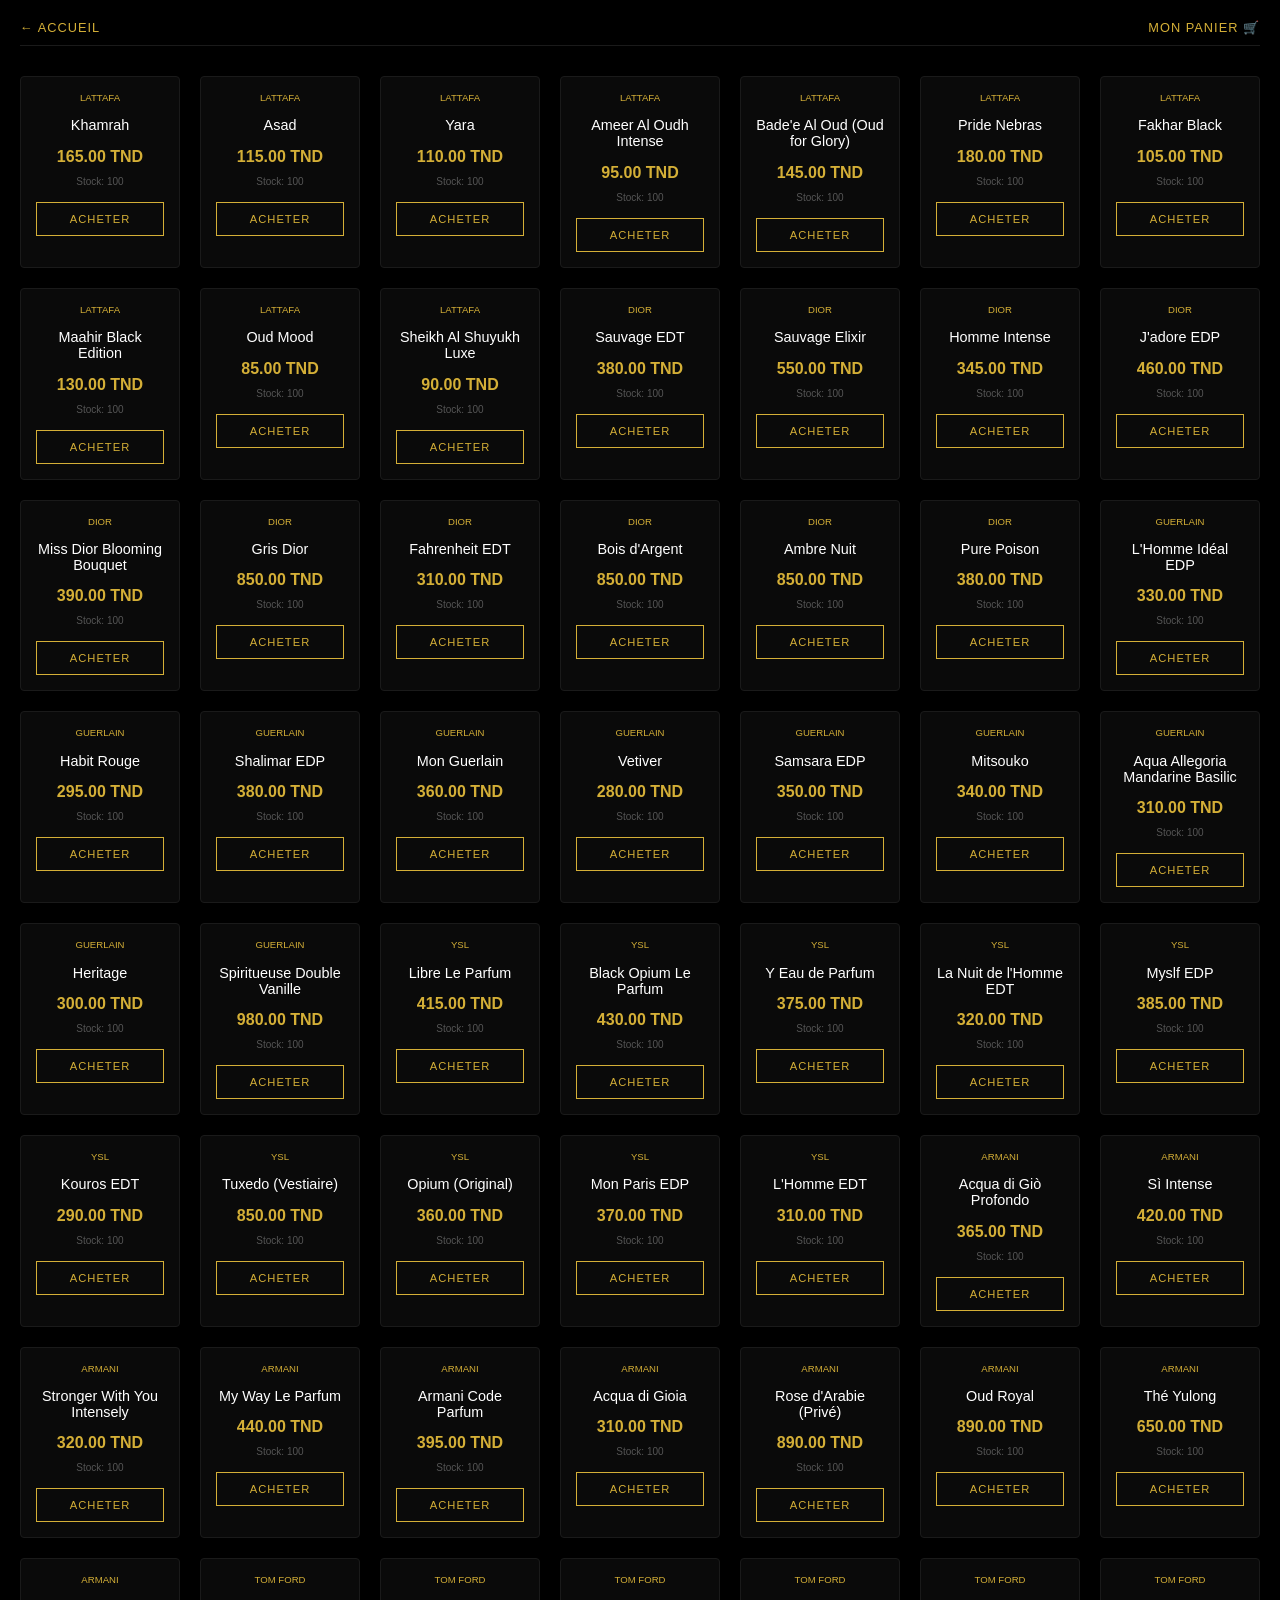
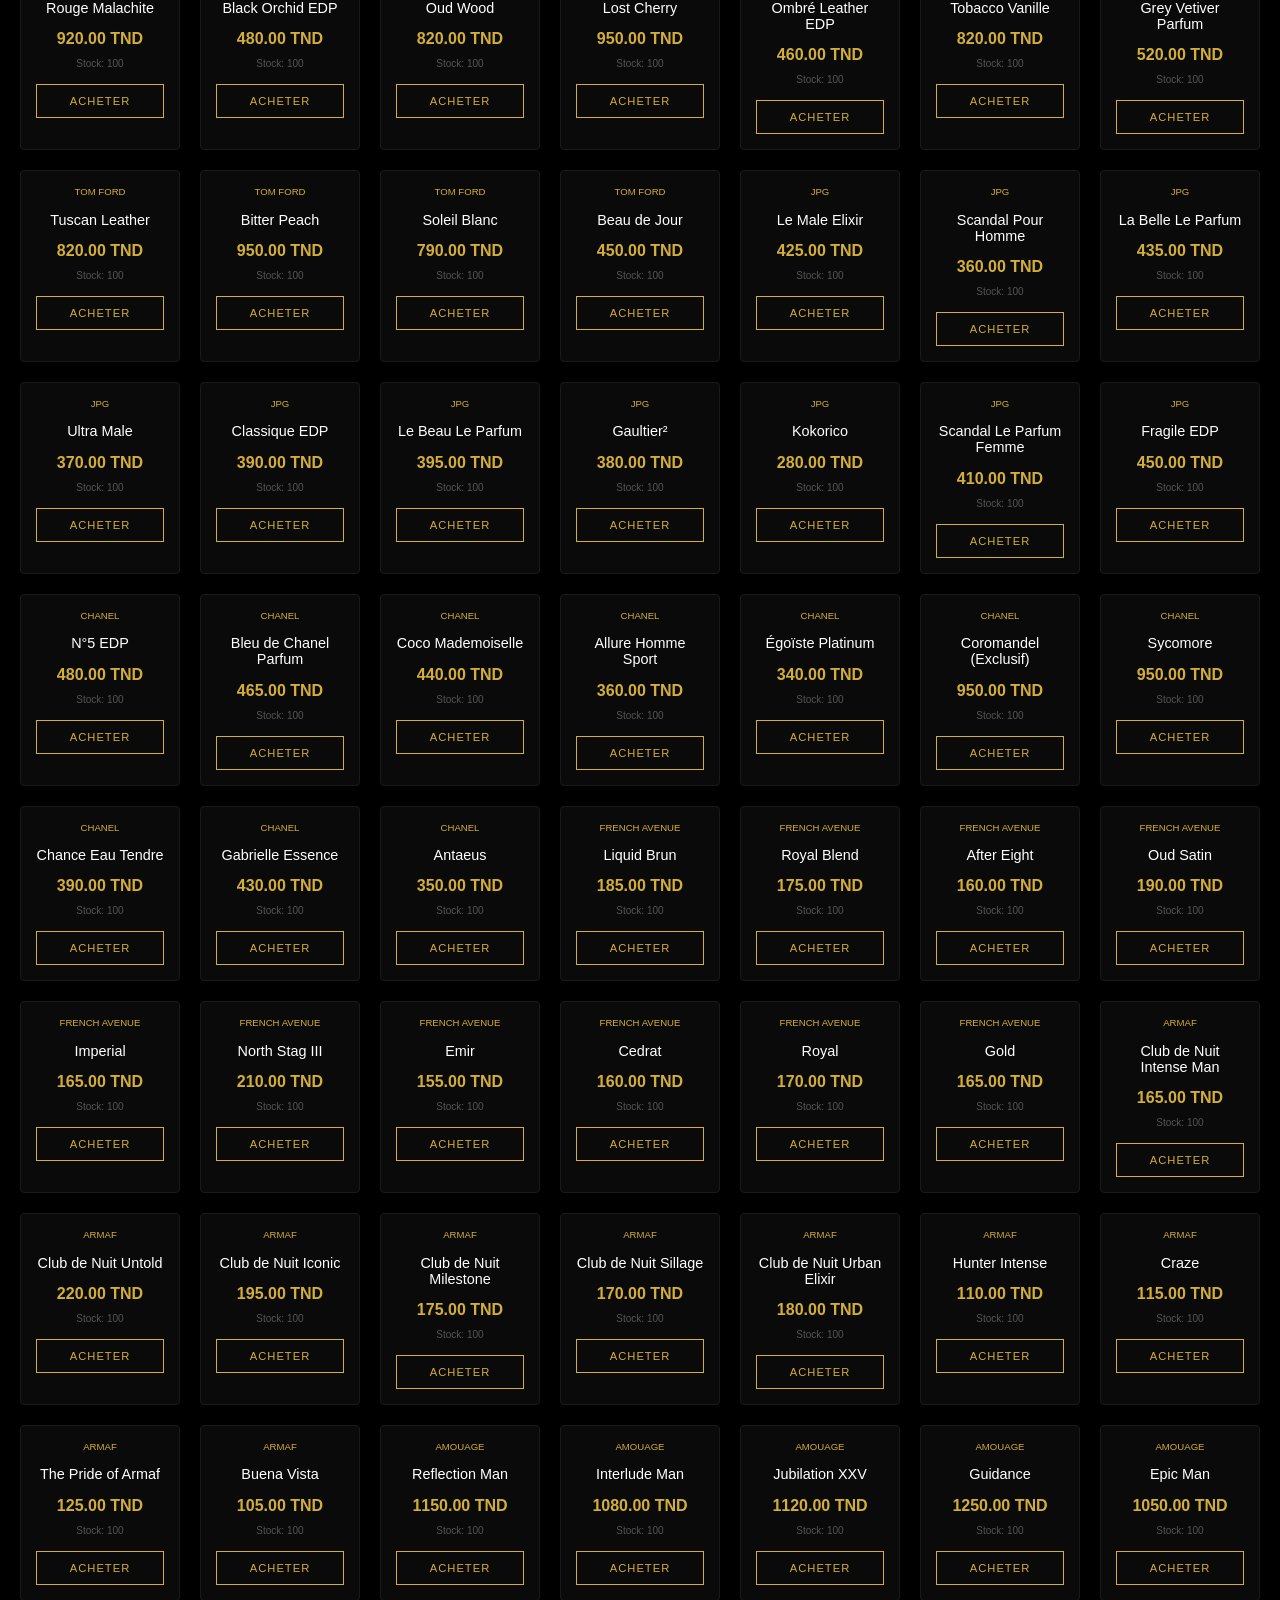
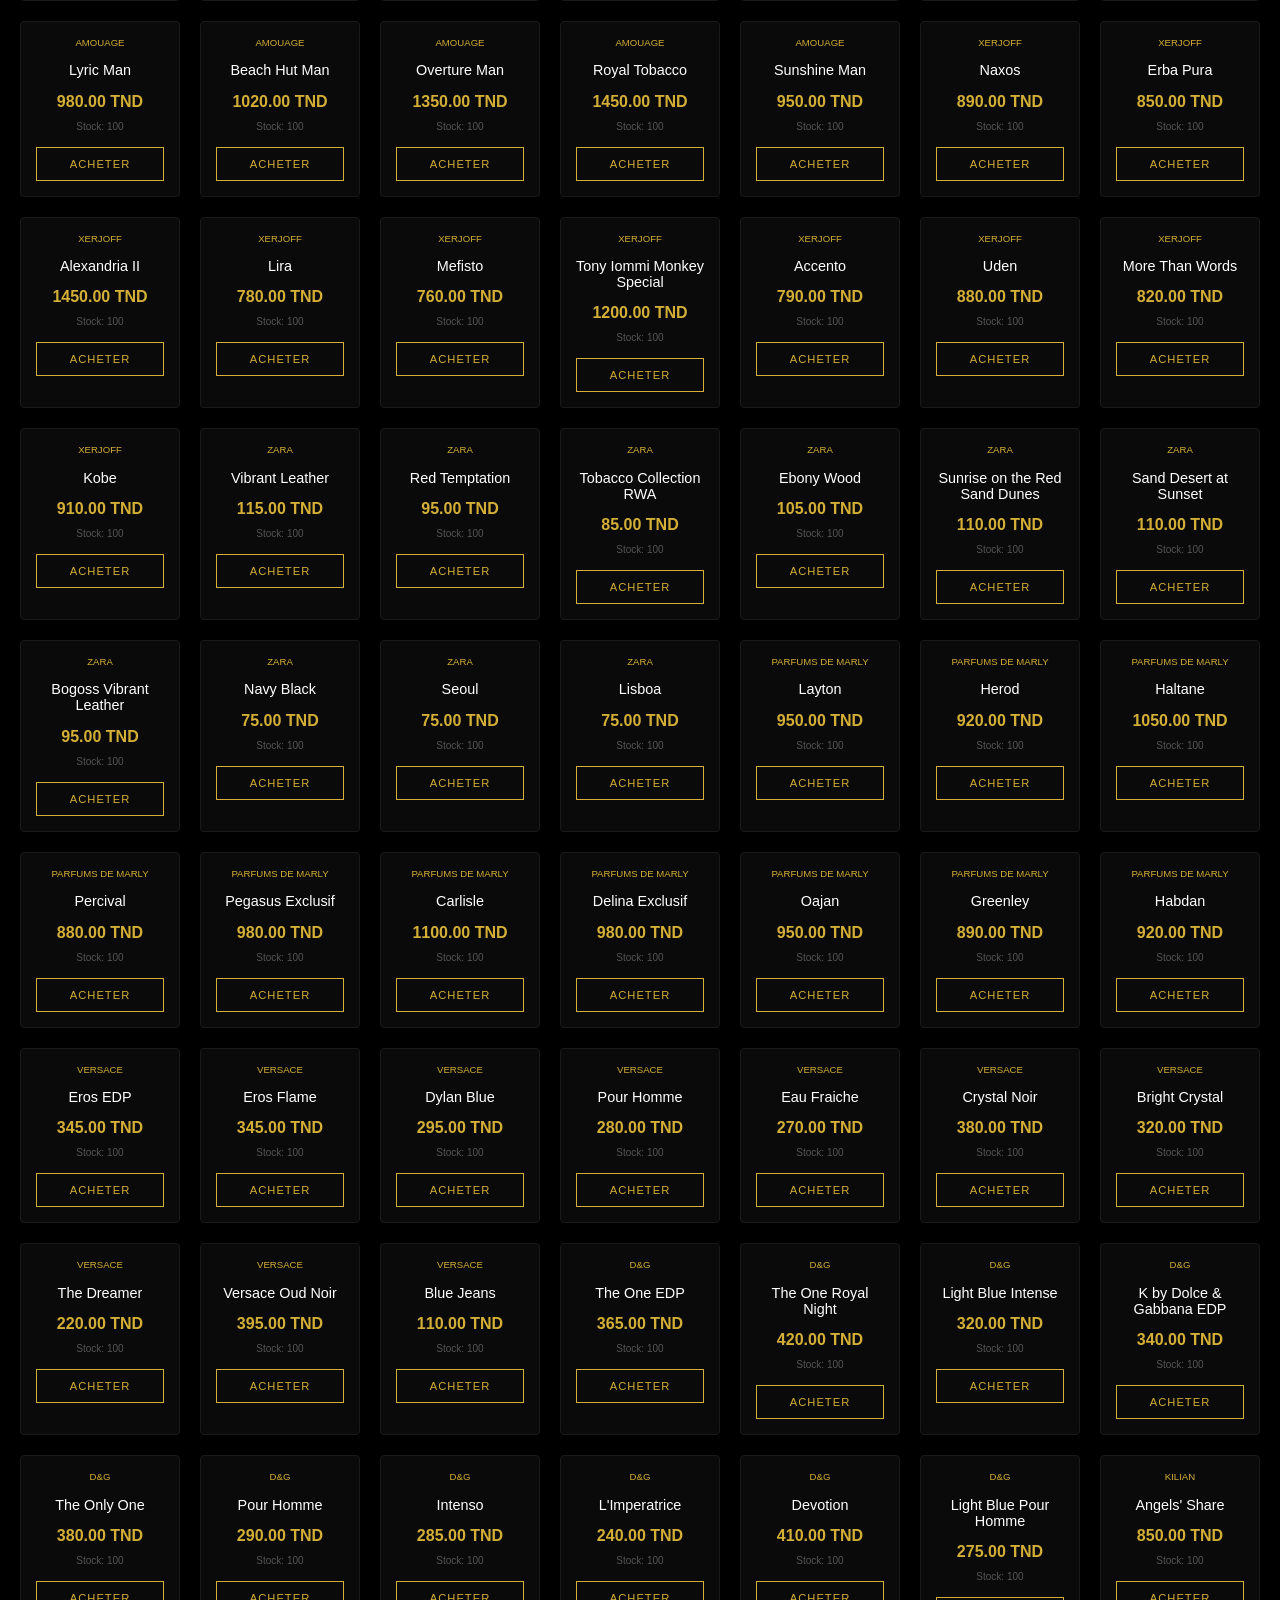
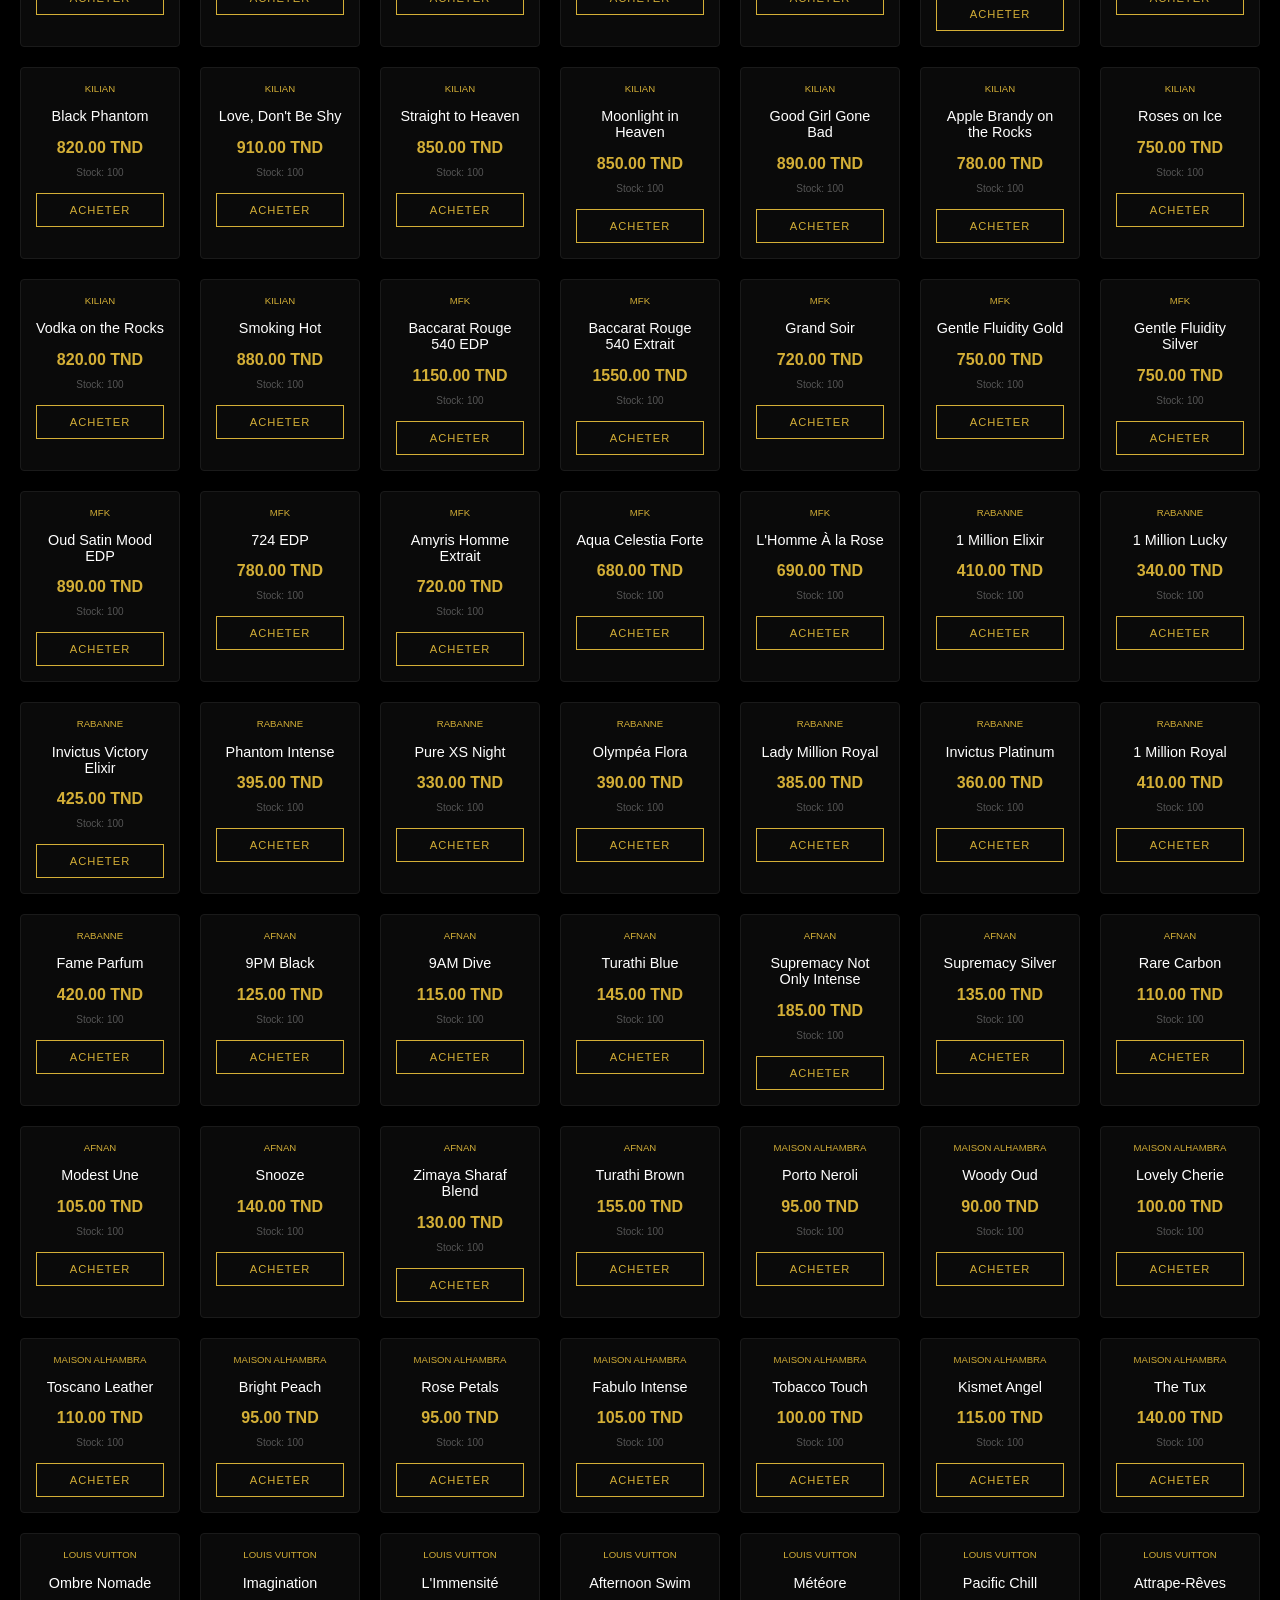
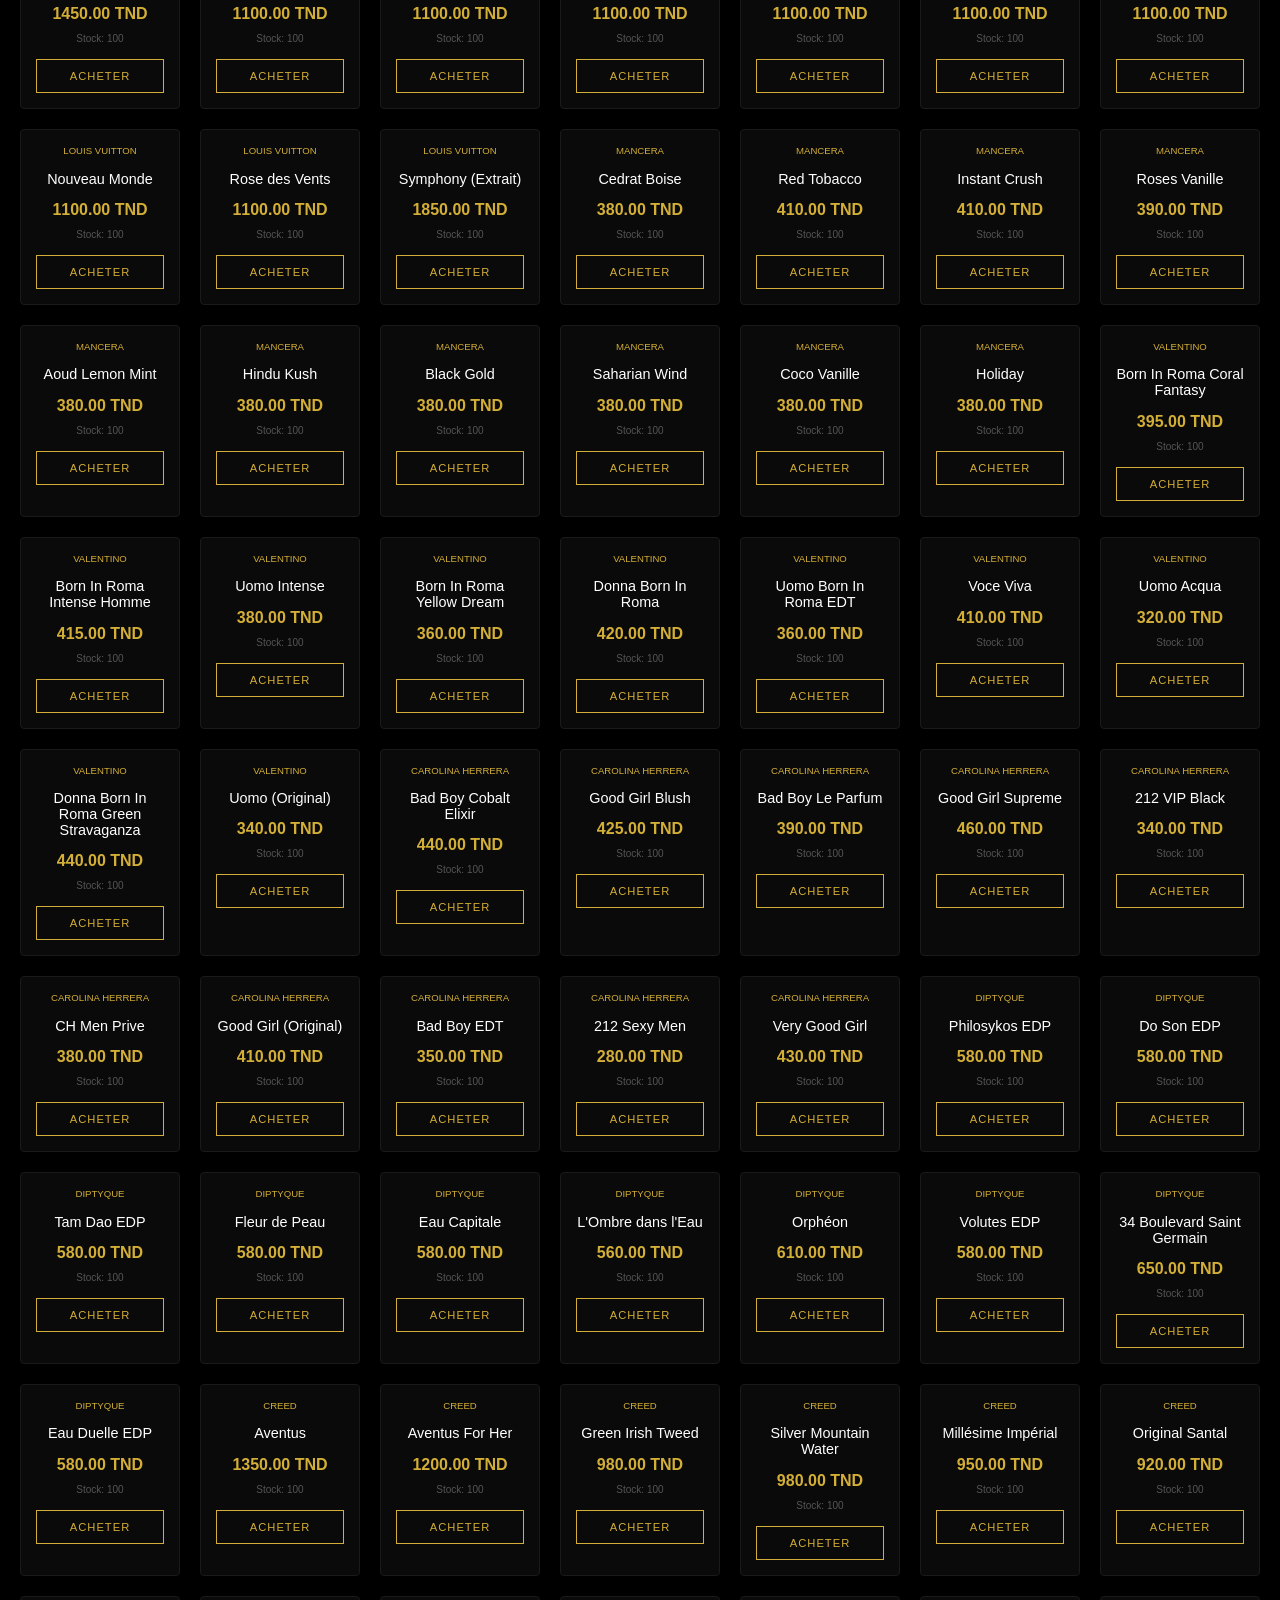
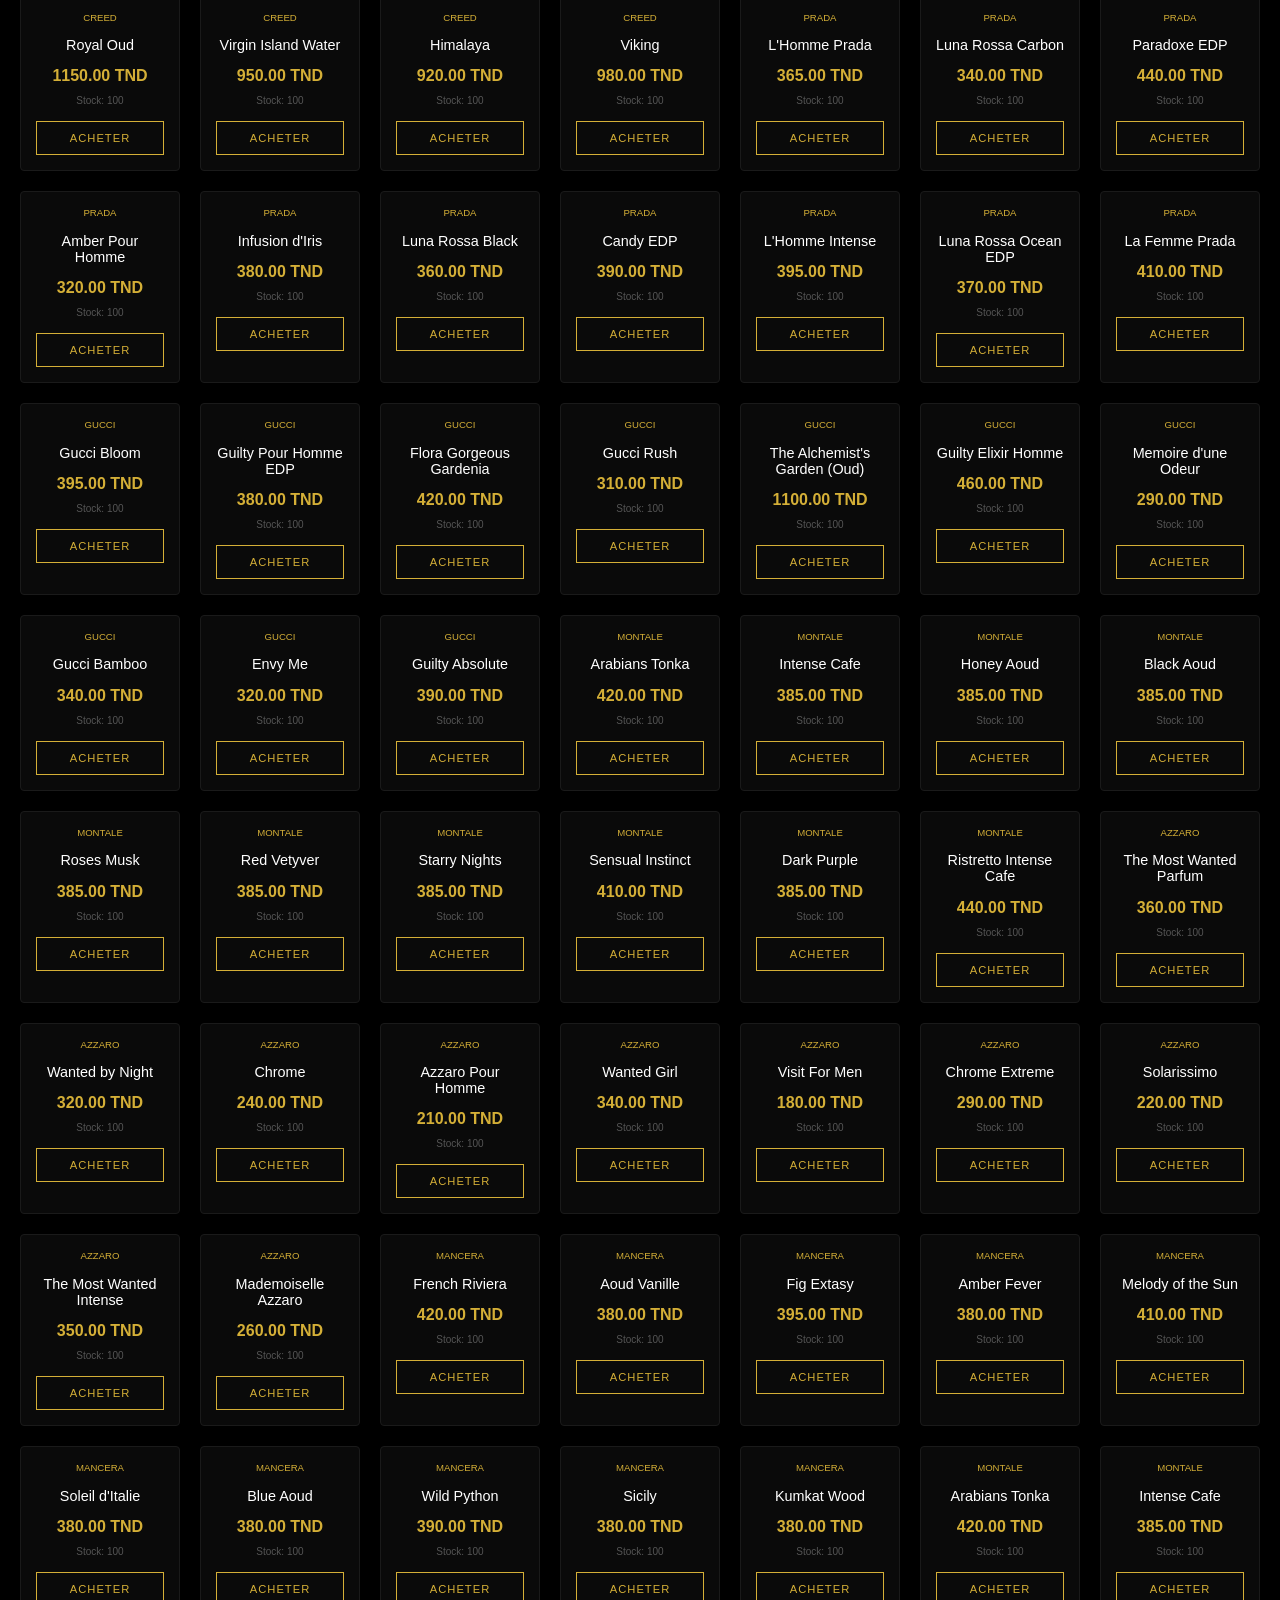
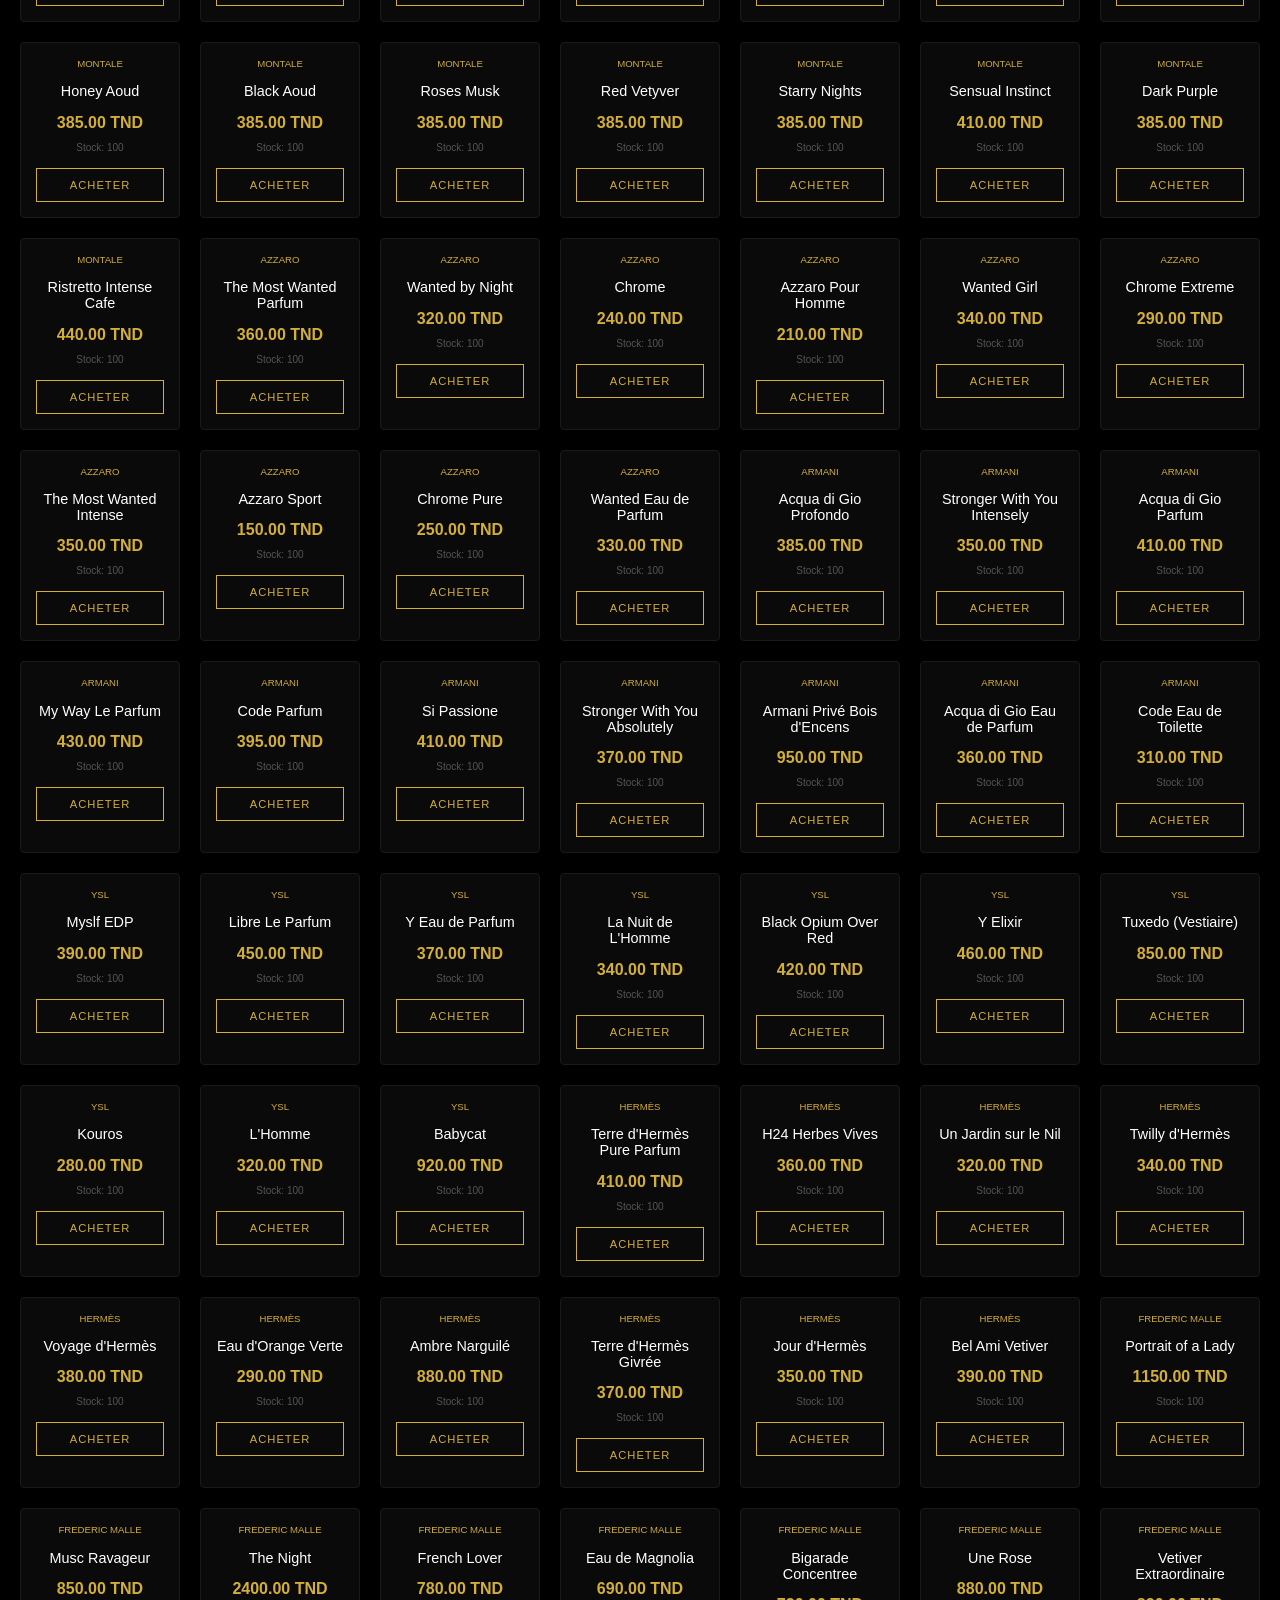
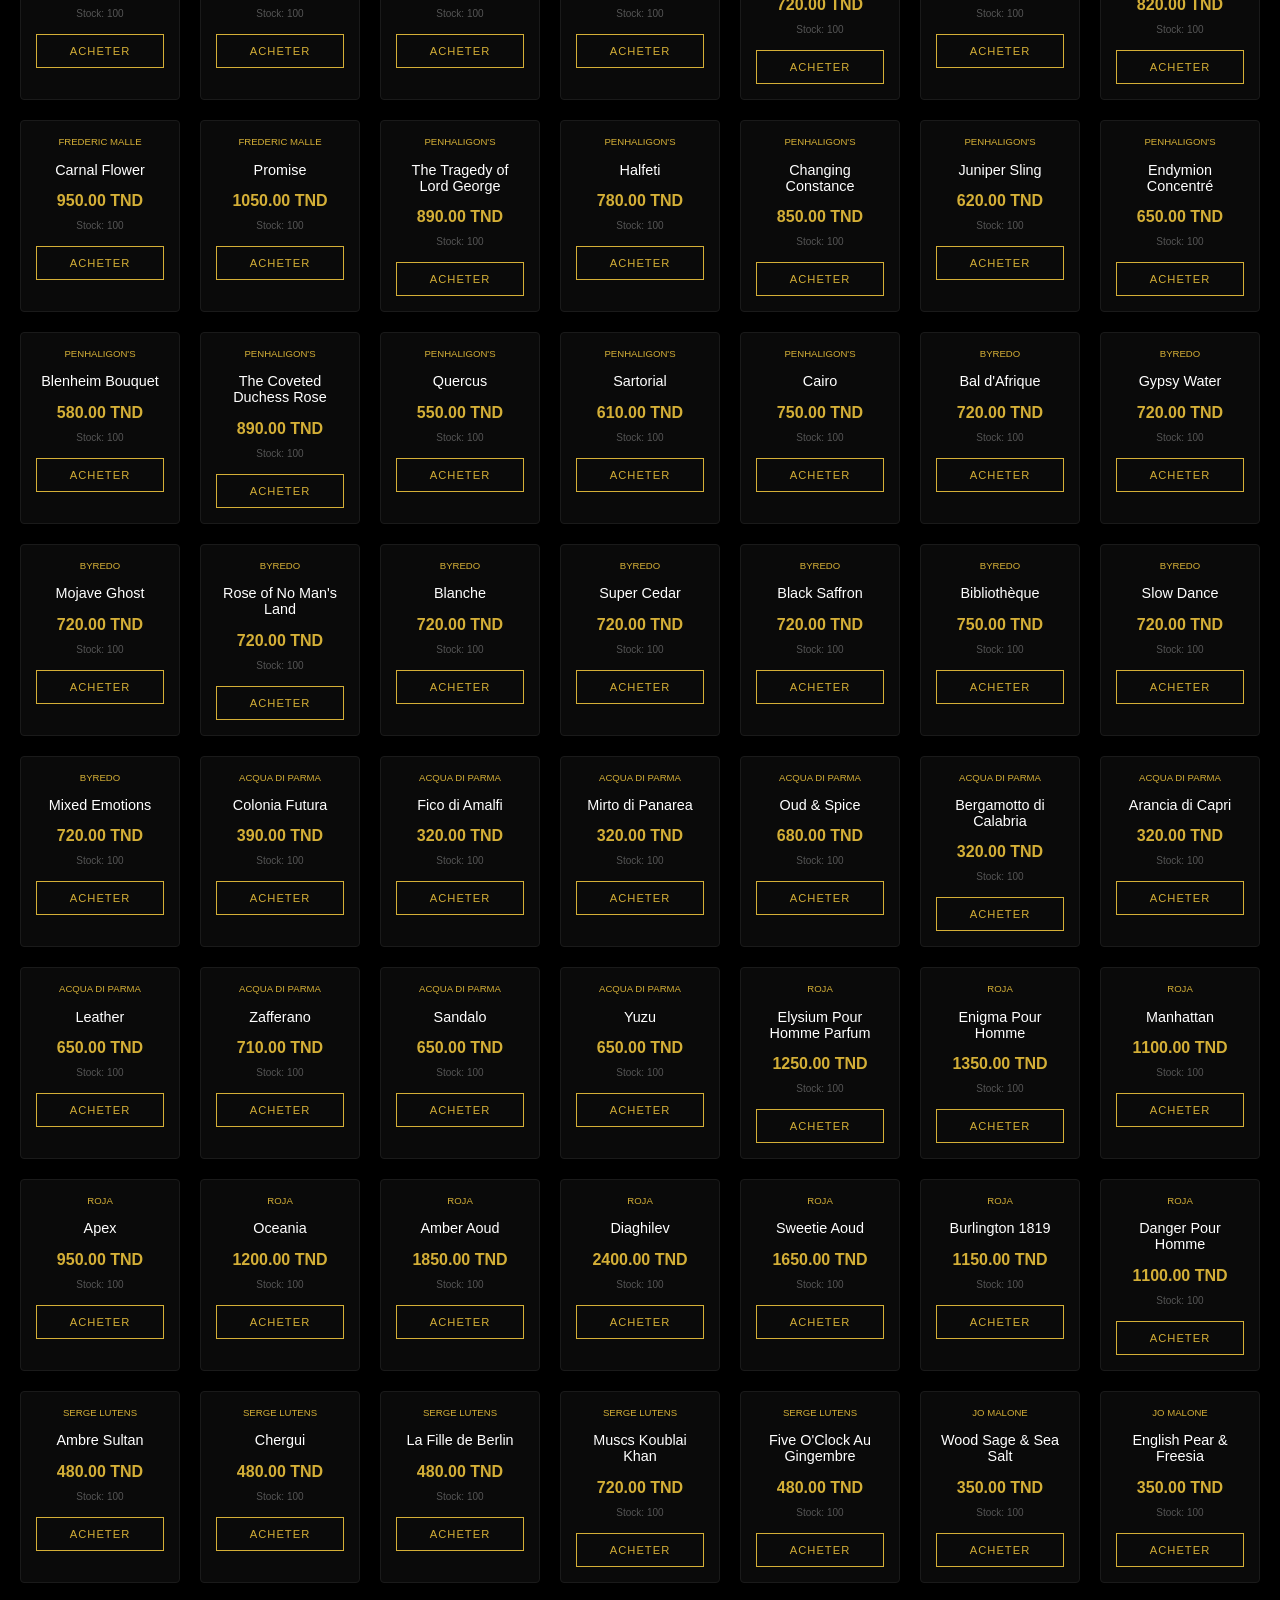
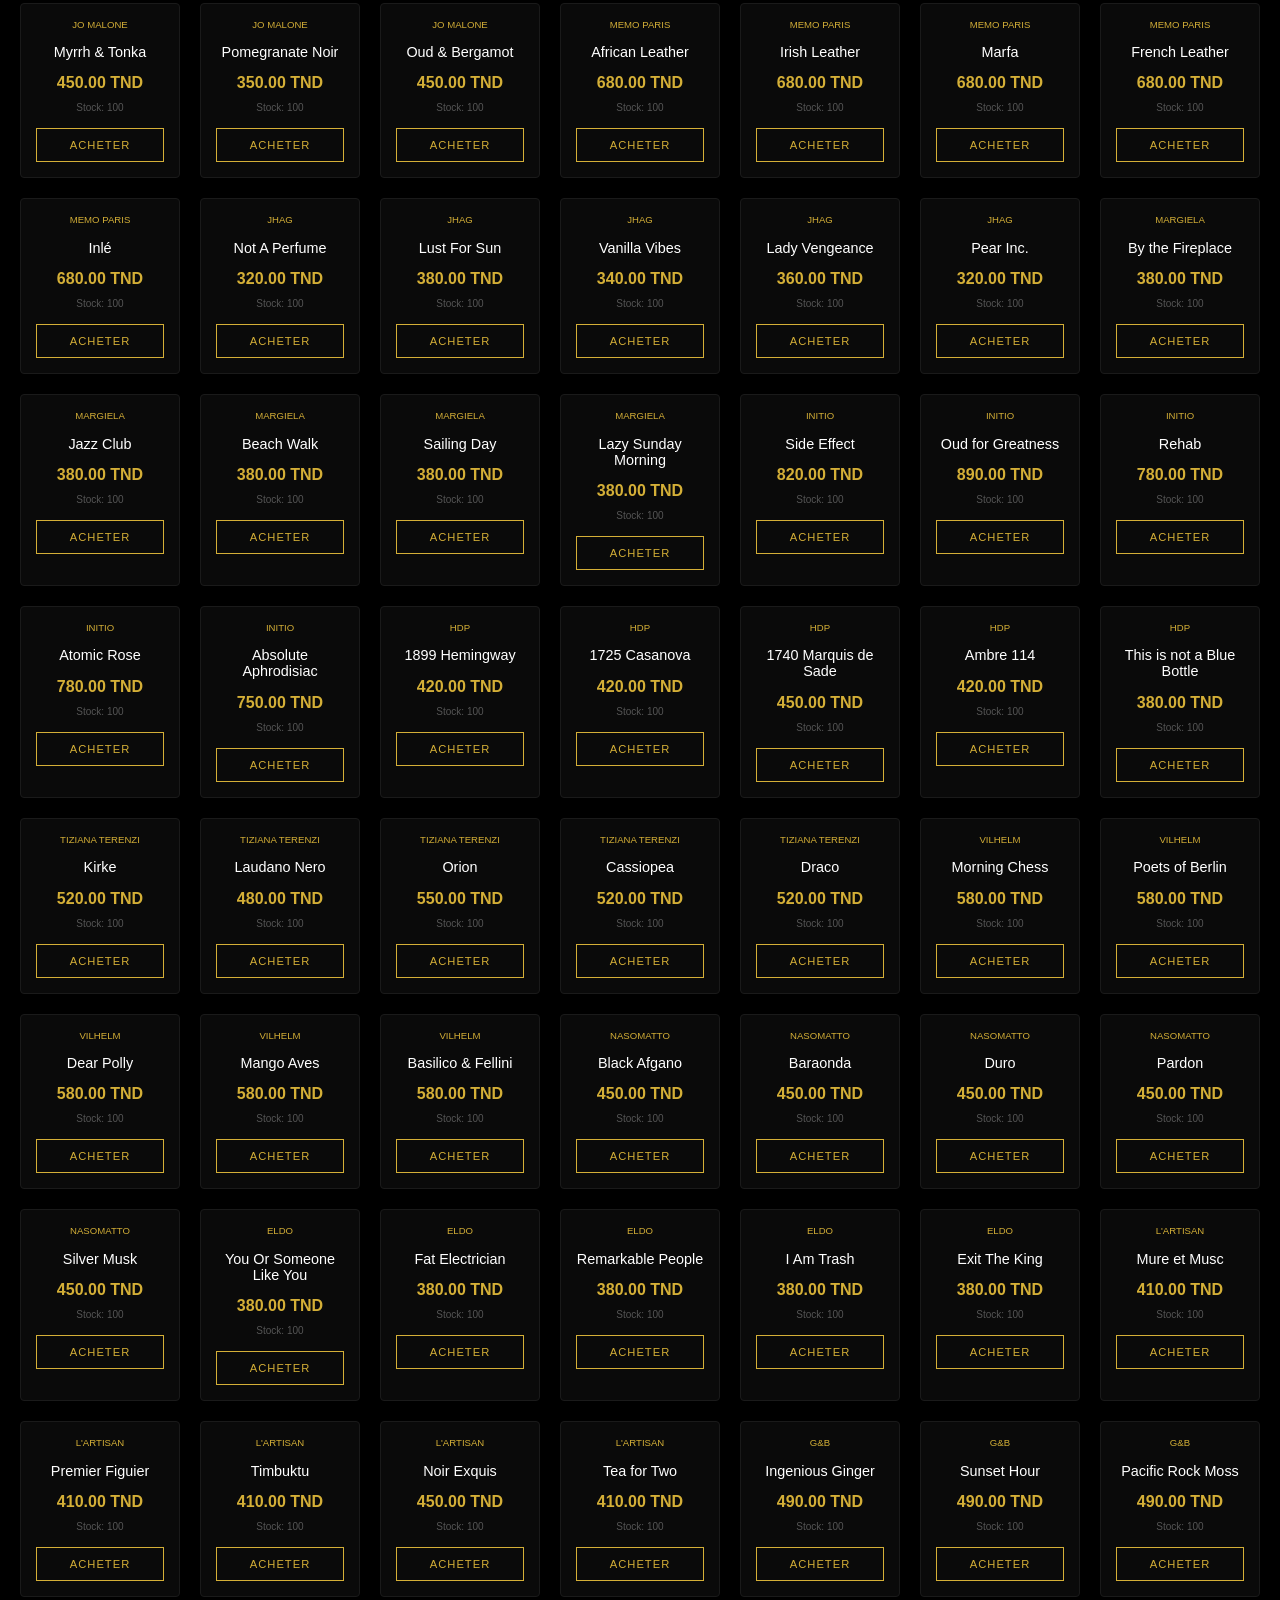
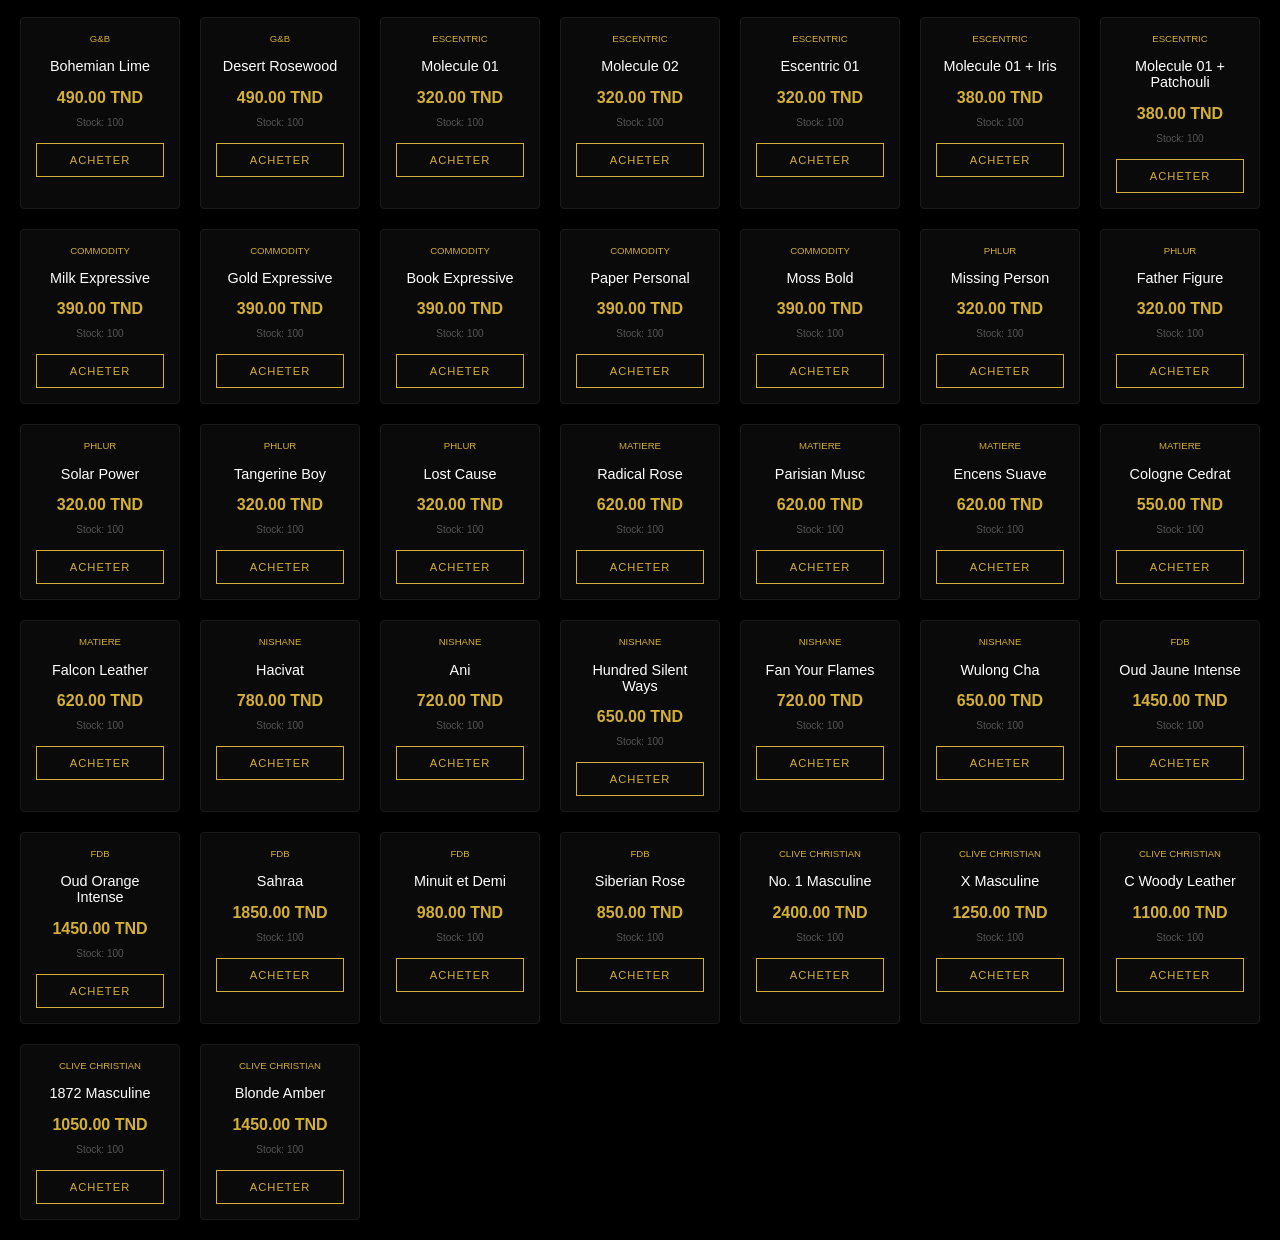
==== produits.html @ f1c381f0 "Add files via upload" ====
<!DOCTYPE html>
<html lang="fr">
<head>
    <meta charset="UTF-8">
    <meta name="viewport" content="width=device-width, initial-scale=1.0">
    <title>Catalogue | Hamid Fragrance</title>
    <style>
        body { background: #000; color: #fff; font-family: 'Segoe UI', sans-serif; margin: 0; padding: 20px; }
        .sub-nav { display: flex; justify-content: space-between; margin-bottom: 30px; border-bottom: 1px solid #1a1a1a; padding-bottom: 10px; }
        .sub-nav a { color: #d4af37; text-decoration: none; font-size: 0.8rem; letter-spacing: 1px; }
        
        .grid { display: grid; grid-template-columns: repeat(auto-fill, minmax(160px, 1fr)); gap: 20px; }
        .card { background: #0a0a0a; border: 1px solid #1a1a1a; padding: 15px; text-align: center; border-radius: 4px; transition: 0.3s; position: relative; }
        .card:hover { border-color: #d4af37; }
        
        .price { display: block; color: #d4af37; margin: 10px 0; font-weight: bold; }
        .stock-tag { font-size: 10px; color: #555; margin-bottom: 15px; }
        
        .btn-buy { 
            width: 100%; background: none; border: 1px solid #d4af37; color: #d4af37; 
            padding: 10px; cursor: pointer; text-transform: uppercase; font-size: 0.7rem; letter-spacing: 1px;
        }
        .btn-buy:hover:not([disabled]) { background: #d4af37; color: #000; }
        .btn-buy[disabled] { border-color: #333; color: #333; cursor: not-allowed; }

        /* Notification Luxe (Toast) */
        #toast {
            position: fixed; top: 20px; right: 20px; background: #0a0a0a; color: #d4af37;
            border: 1px solid #d4af37; padding: 15px 25px; border-radius: 4px;
            font-size: 0.8rem; z-index: 1000; display: none;
            box-shadow: 0 10px 30px rgba(0,0,0,0.8);
            animation: slideIn 0.4s ease-out;
        }
        @keyframes slideIn { from { transform: translateX(100%); } to { transform: translateX(0); } }
    </style>
</head>
<body>

    <div id="toast">Produit ajouté !</div>

    <div class="sub-nav">
        <a href="index.html">← ACCUEIL</a>
        <a href="panier.html">MON PANIER 🛒</a>
    </div>

    <div class="grid" id="fullContainer"></div>

    <script src="database.js"></script>
    <script>
        // Initialisation du stock
        let stocks = JSON.parse(localStorage.getItem('stocks_parfums')) || {};
        if (Object.keys(stocks).length === 0) {
            database.forEach(p => { stocks[p.name] = 100; });
            localStorage.setItem('stocks_parfums', JSON.stringify(stocks));
        }

        function showToast(msg) {
            const t = document.getElementById('toast');
            t.innerText = msg;
            t.style.display = 'block';
            setTimeout(() => { t.style.display = 'none'; }, 3000);
        }

        function ajouterAuPanier(nom, prix) {
            if (stocks[nom] <= 0) {
                showToast("❌ Rupture de stock");
                return;
            }
            let panier = JSON.parse(localStorage.getItem('panier')) || [];
            panier.push({ name: nom, price: prix });
            localStorage.setItem('panier', JSON.stringify(panier));
            showToast(nom + " ajouté au panier ✨");
        }

        const container = document.getElementById('fullContainer');
        database.forEach(p => {
            let s = stocks[p.name] || 0;
            let dispo = s > 0;
            container.innerHTML += `
                <div class="card" style="${dispo ? '' : 'opacity: 0.5;'}">
                    <div style="font-size:0.6rem; color:#d4af37; text-transform:uppercase;">${p.brand}</div>
                    <h3 style="font-size:0.9rem; font-weight:300;">${p.name}</h3>
                    <span class="price">${p.price} TND</span>
                    <div class="stock-tag">Stock: ${s}</div>
                    <button class="btn-buy" ${dispo ? '' : 'disabled'} 
                        onclick="ajouterAuPanier('${p.name.replace(/'/g, "\\'")}', '${p.price}')">
                        ${dispo ? 'ACHETER' : 'ÉPUISÉ'}
                    </button>
                </div>`;
        });
    </script>
</body>
</html>
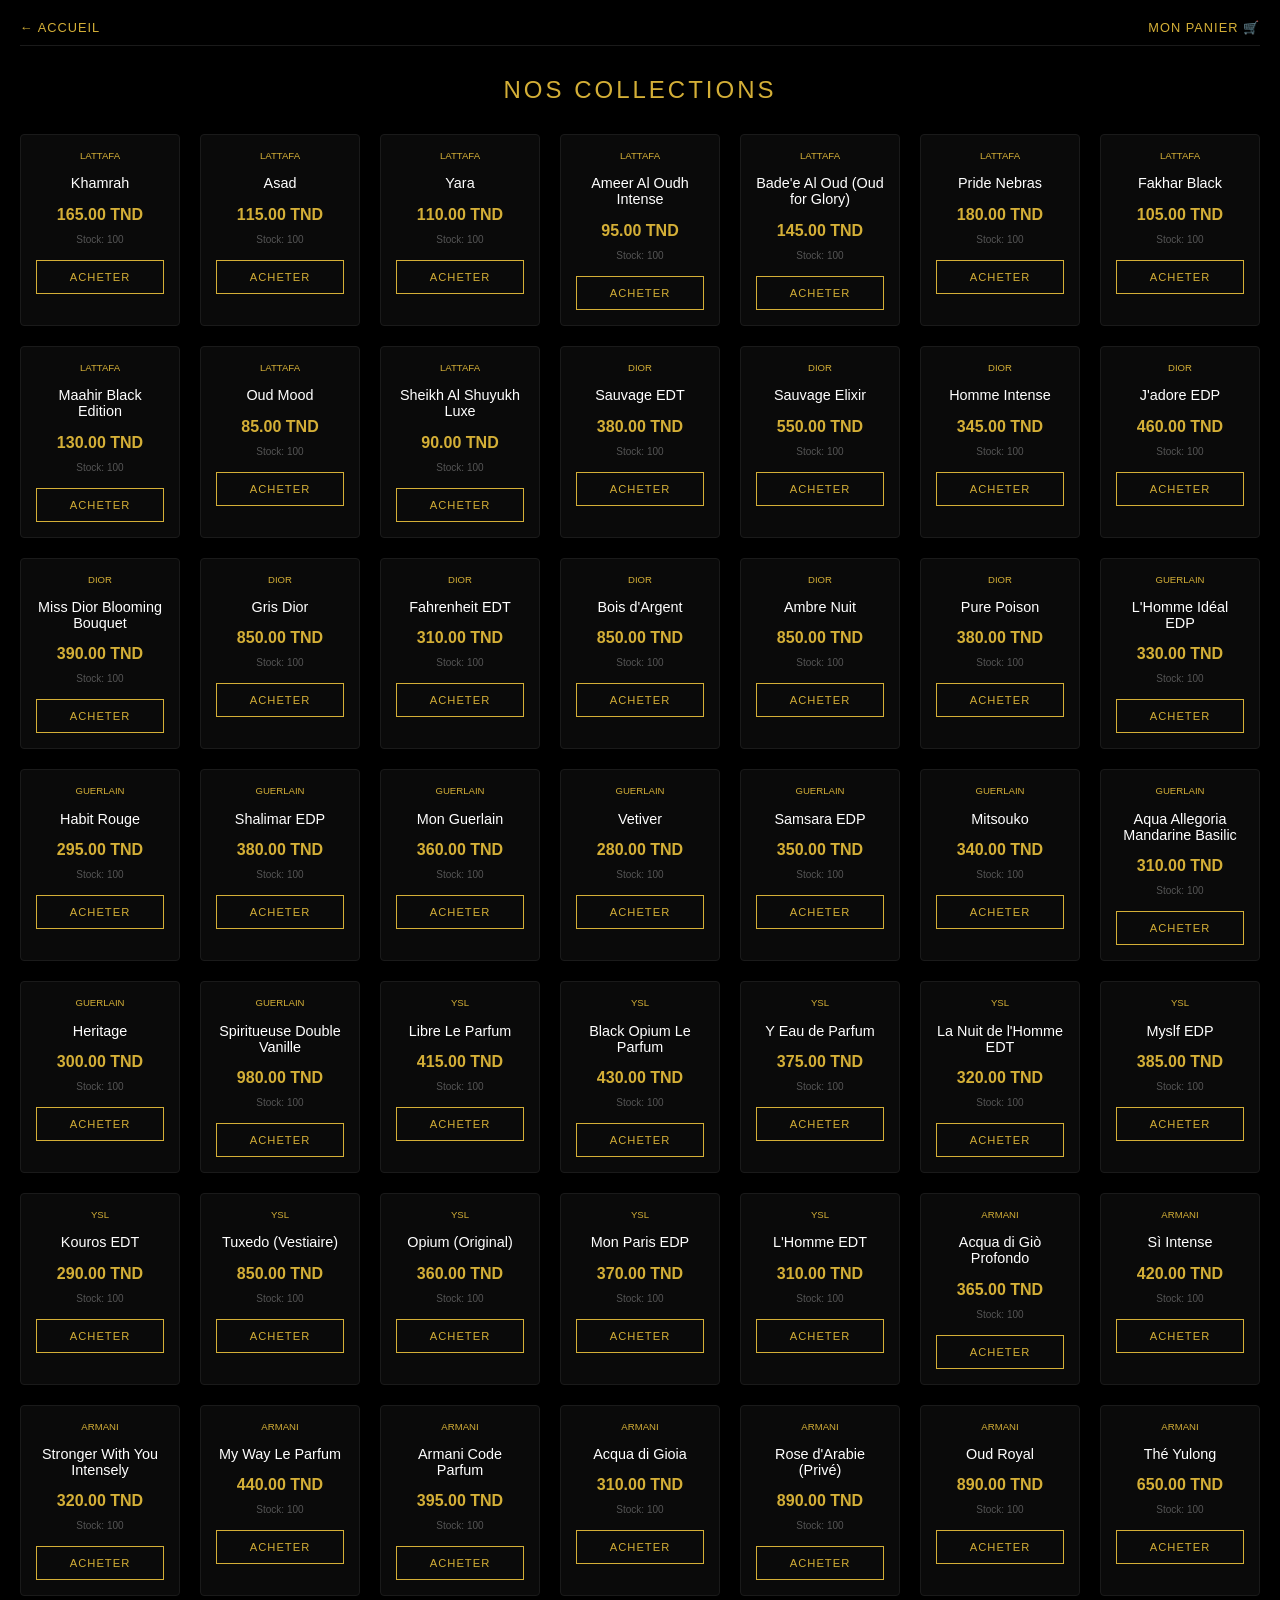
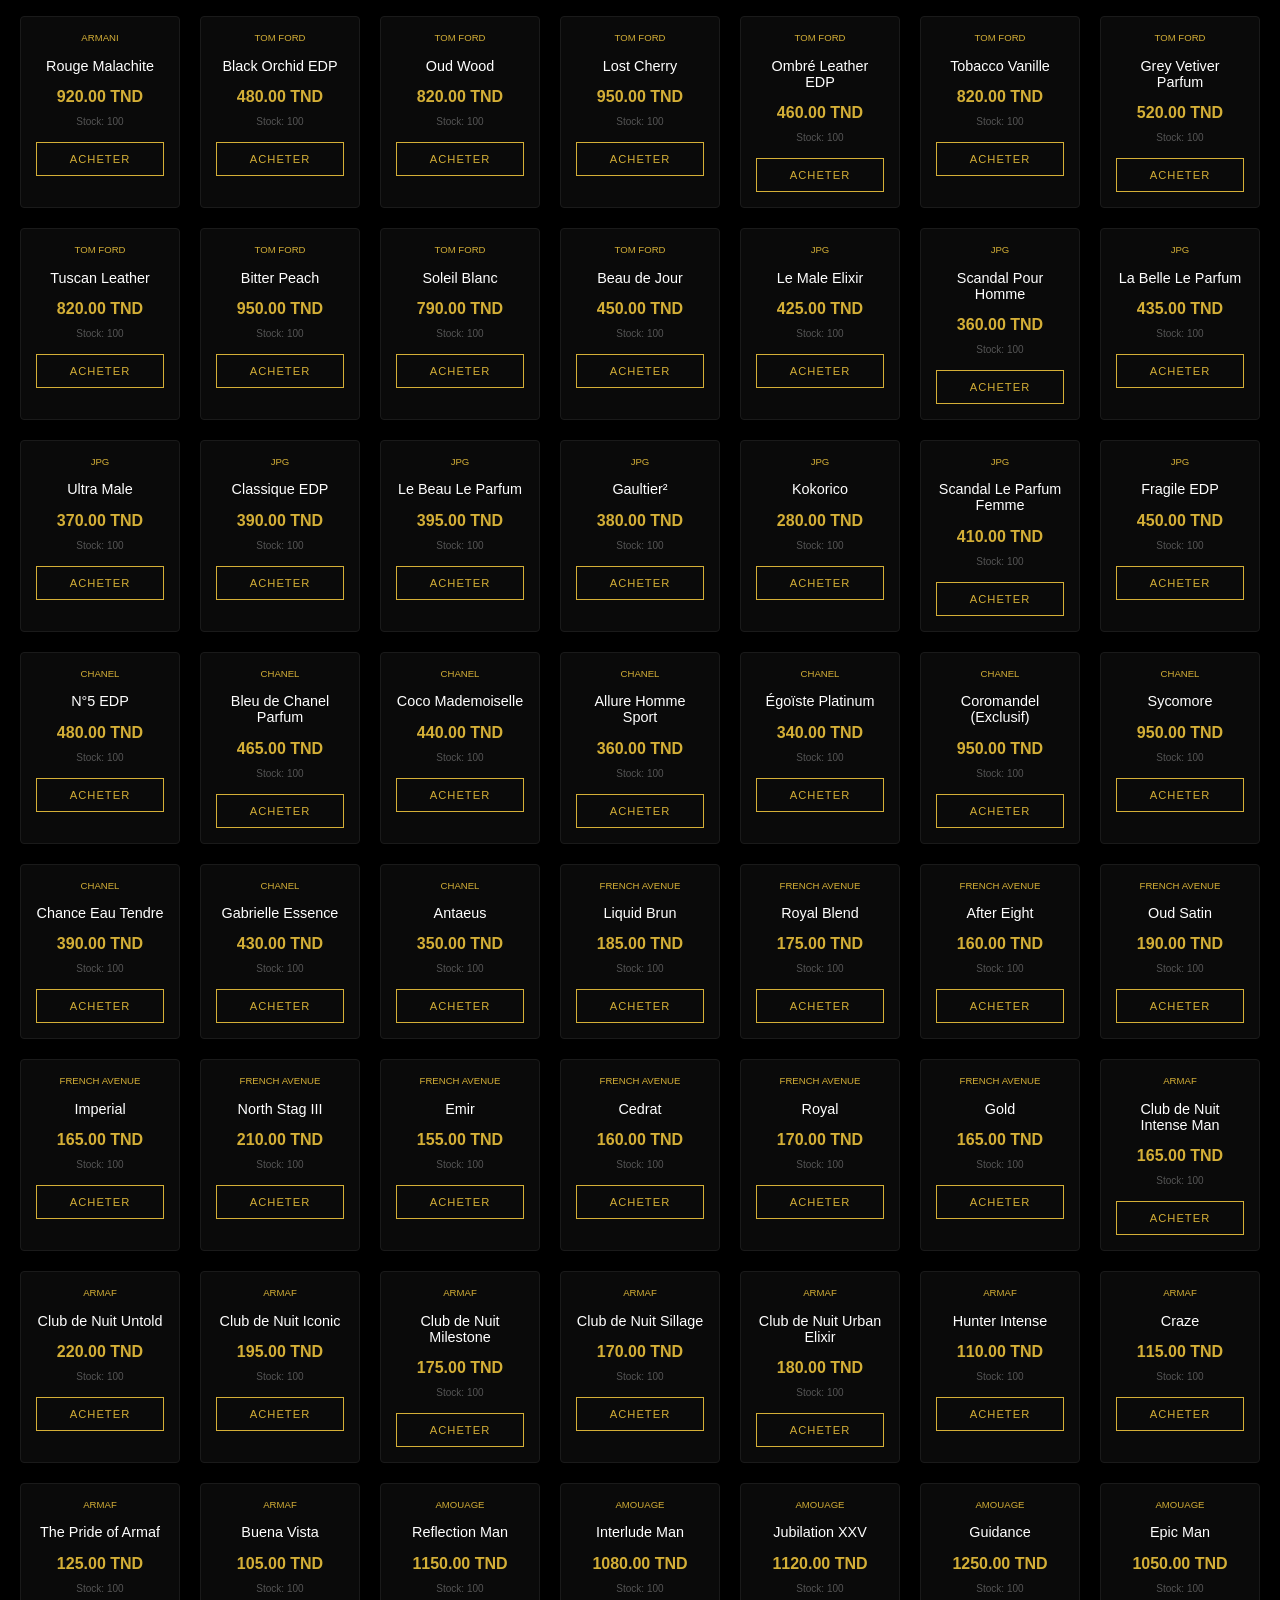
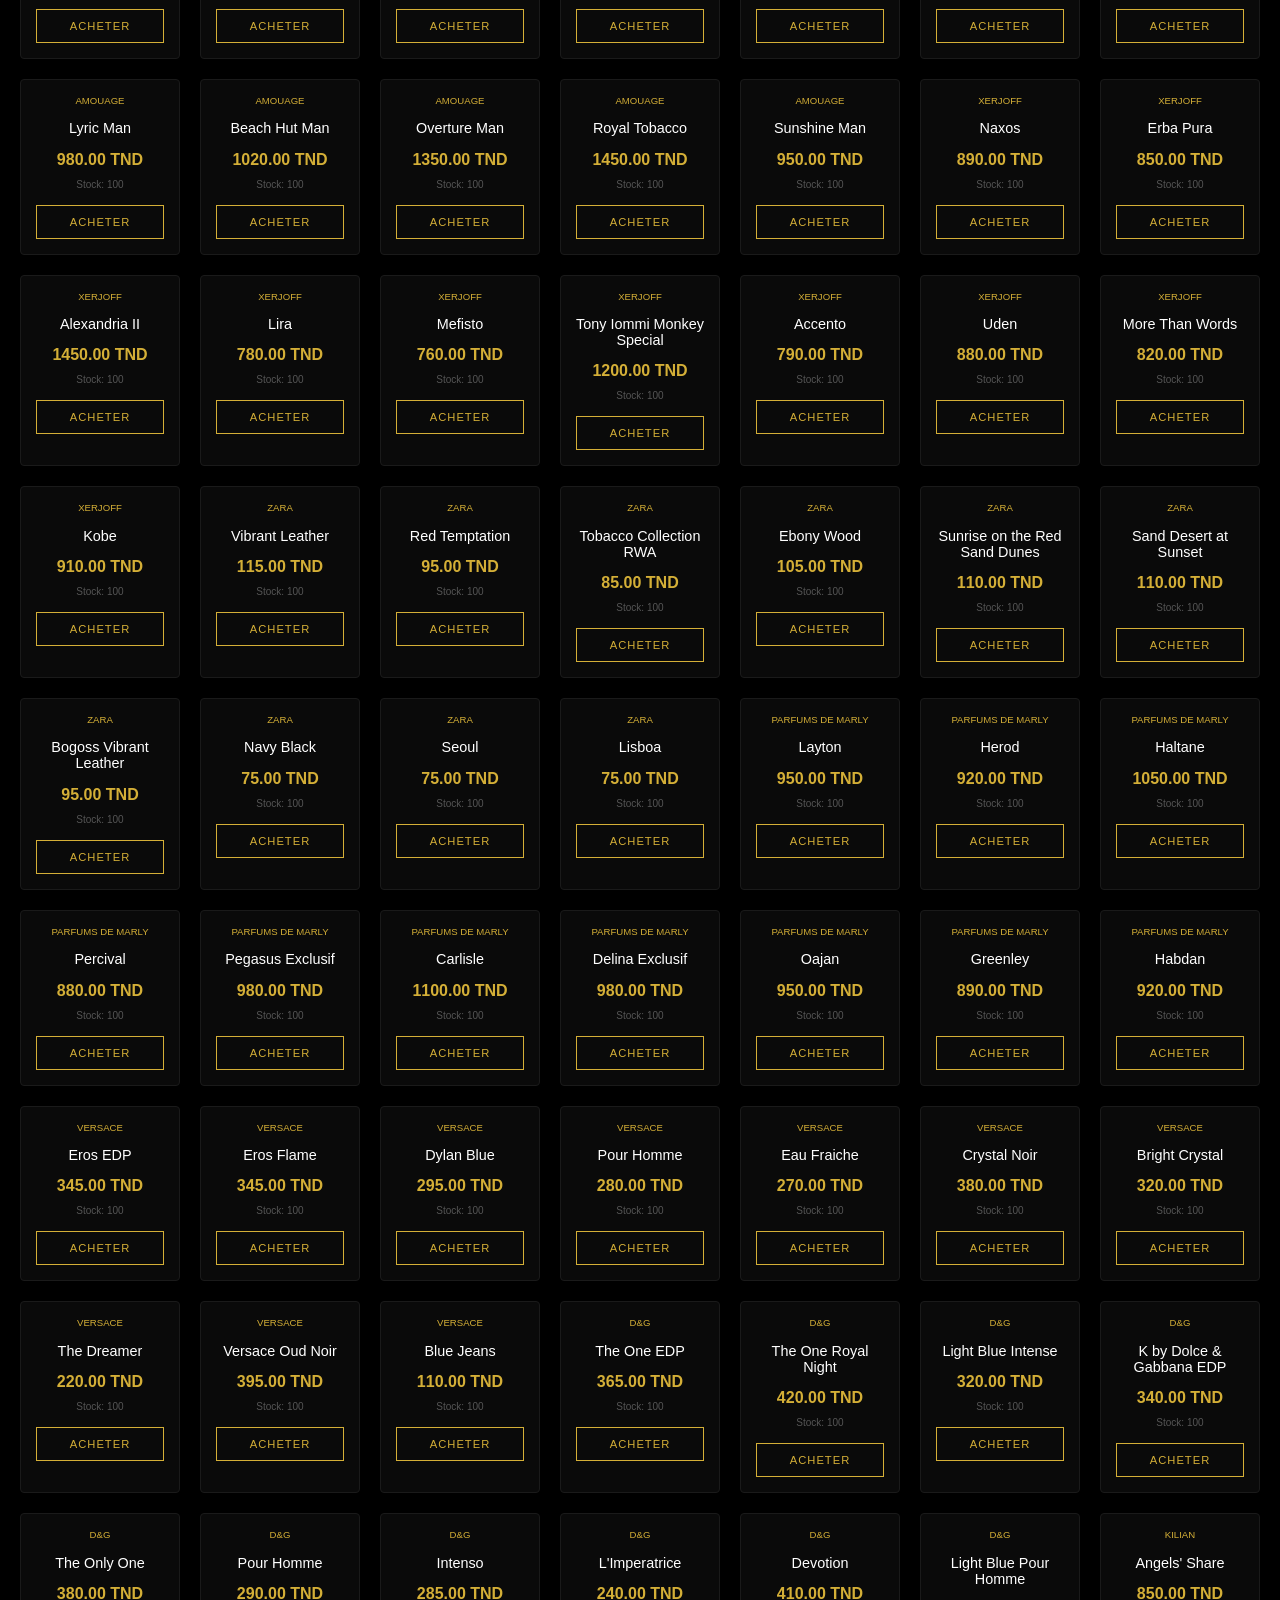
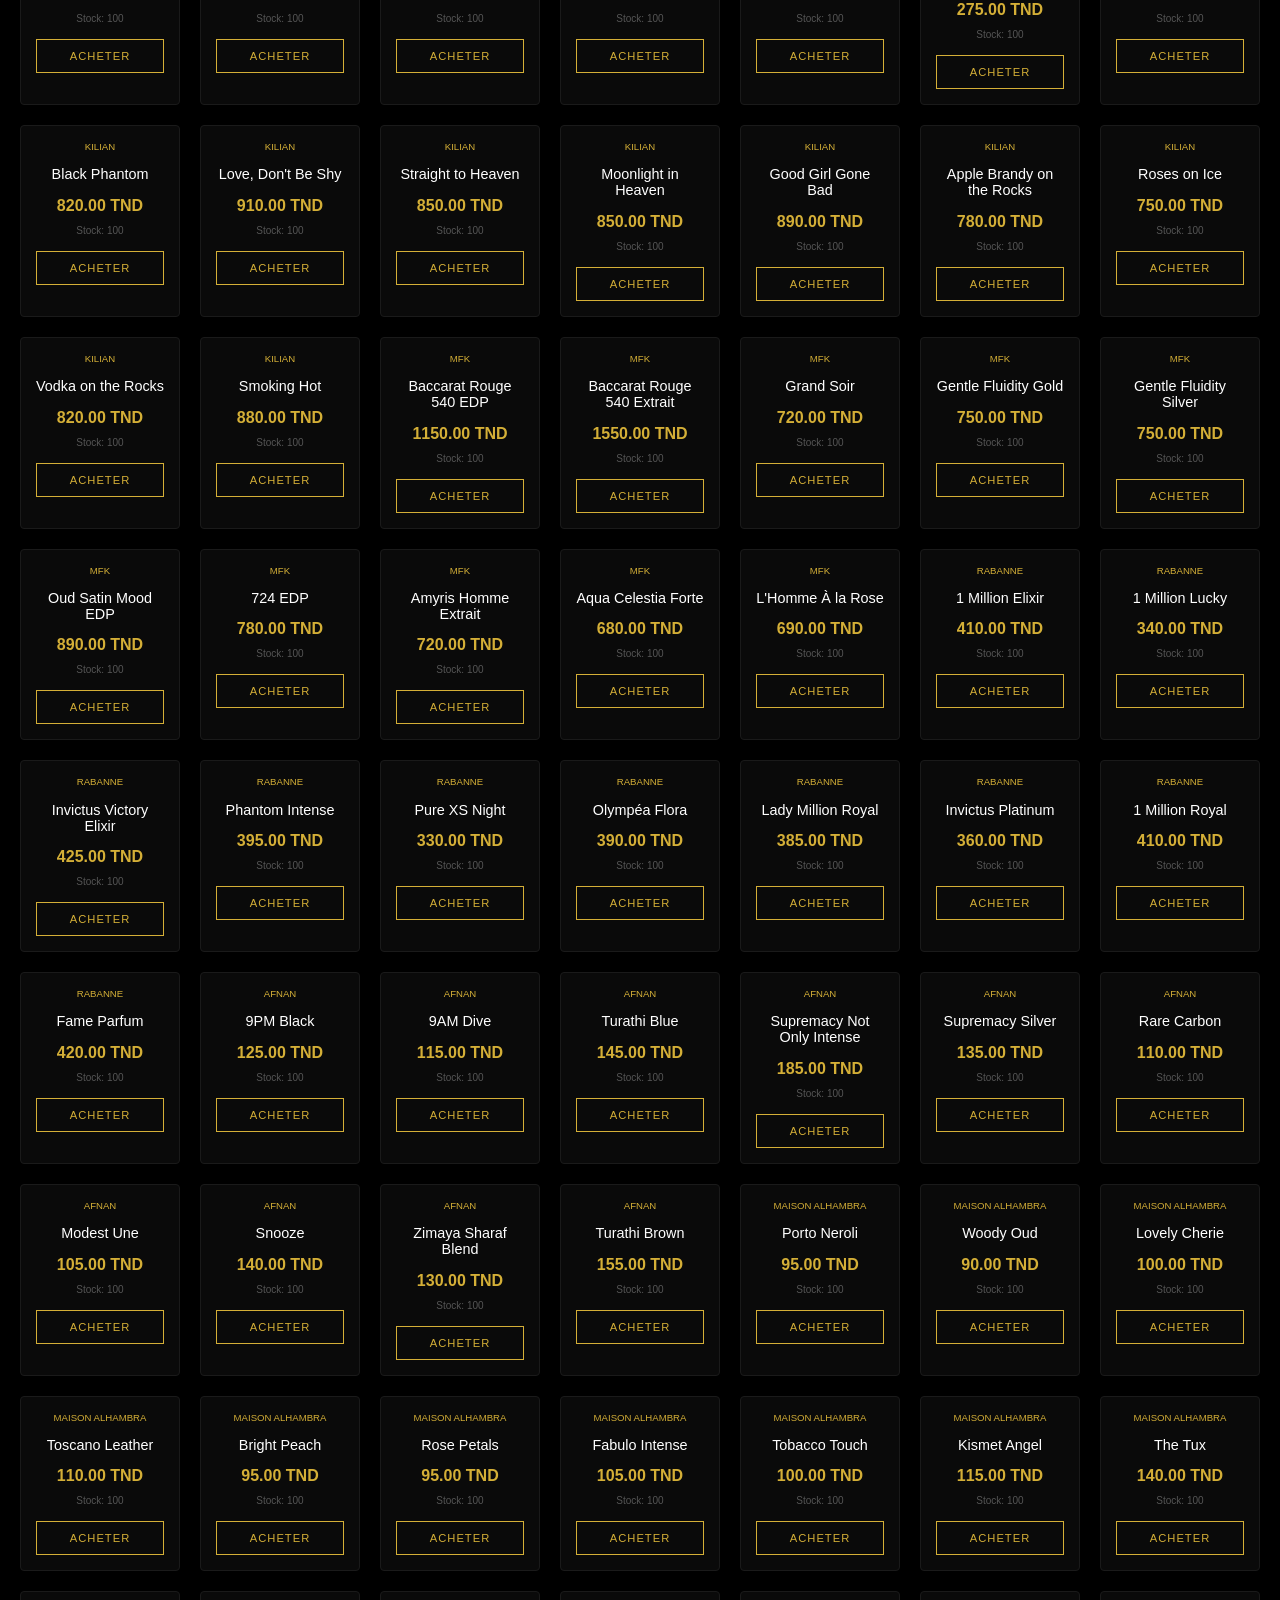
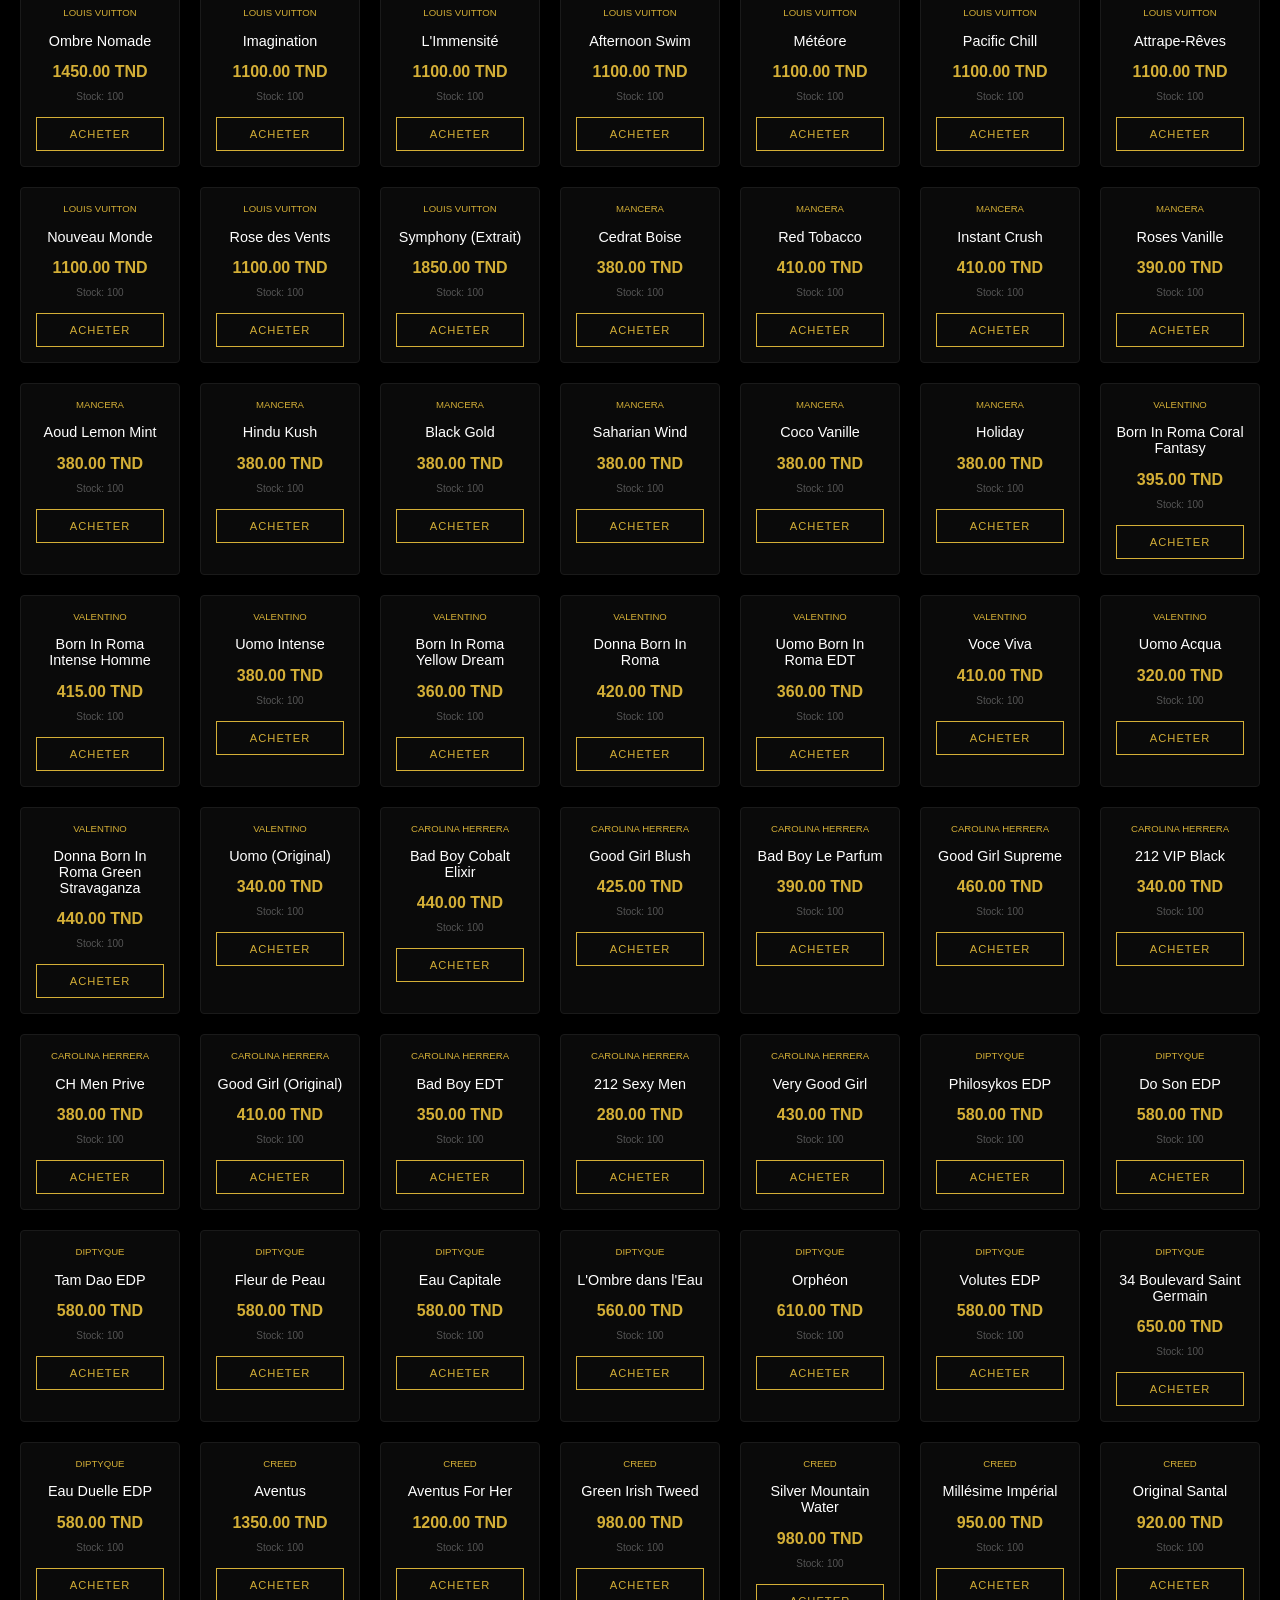
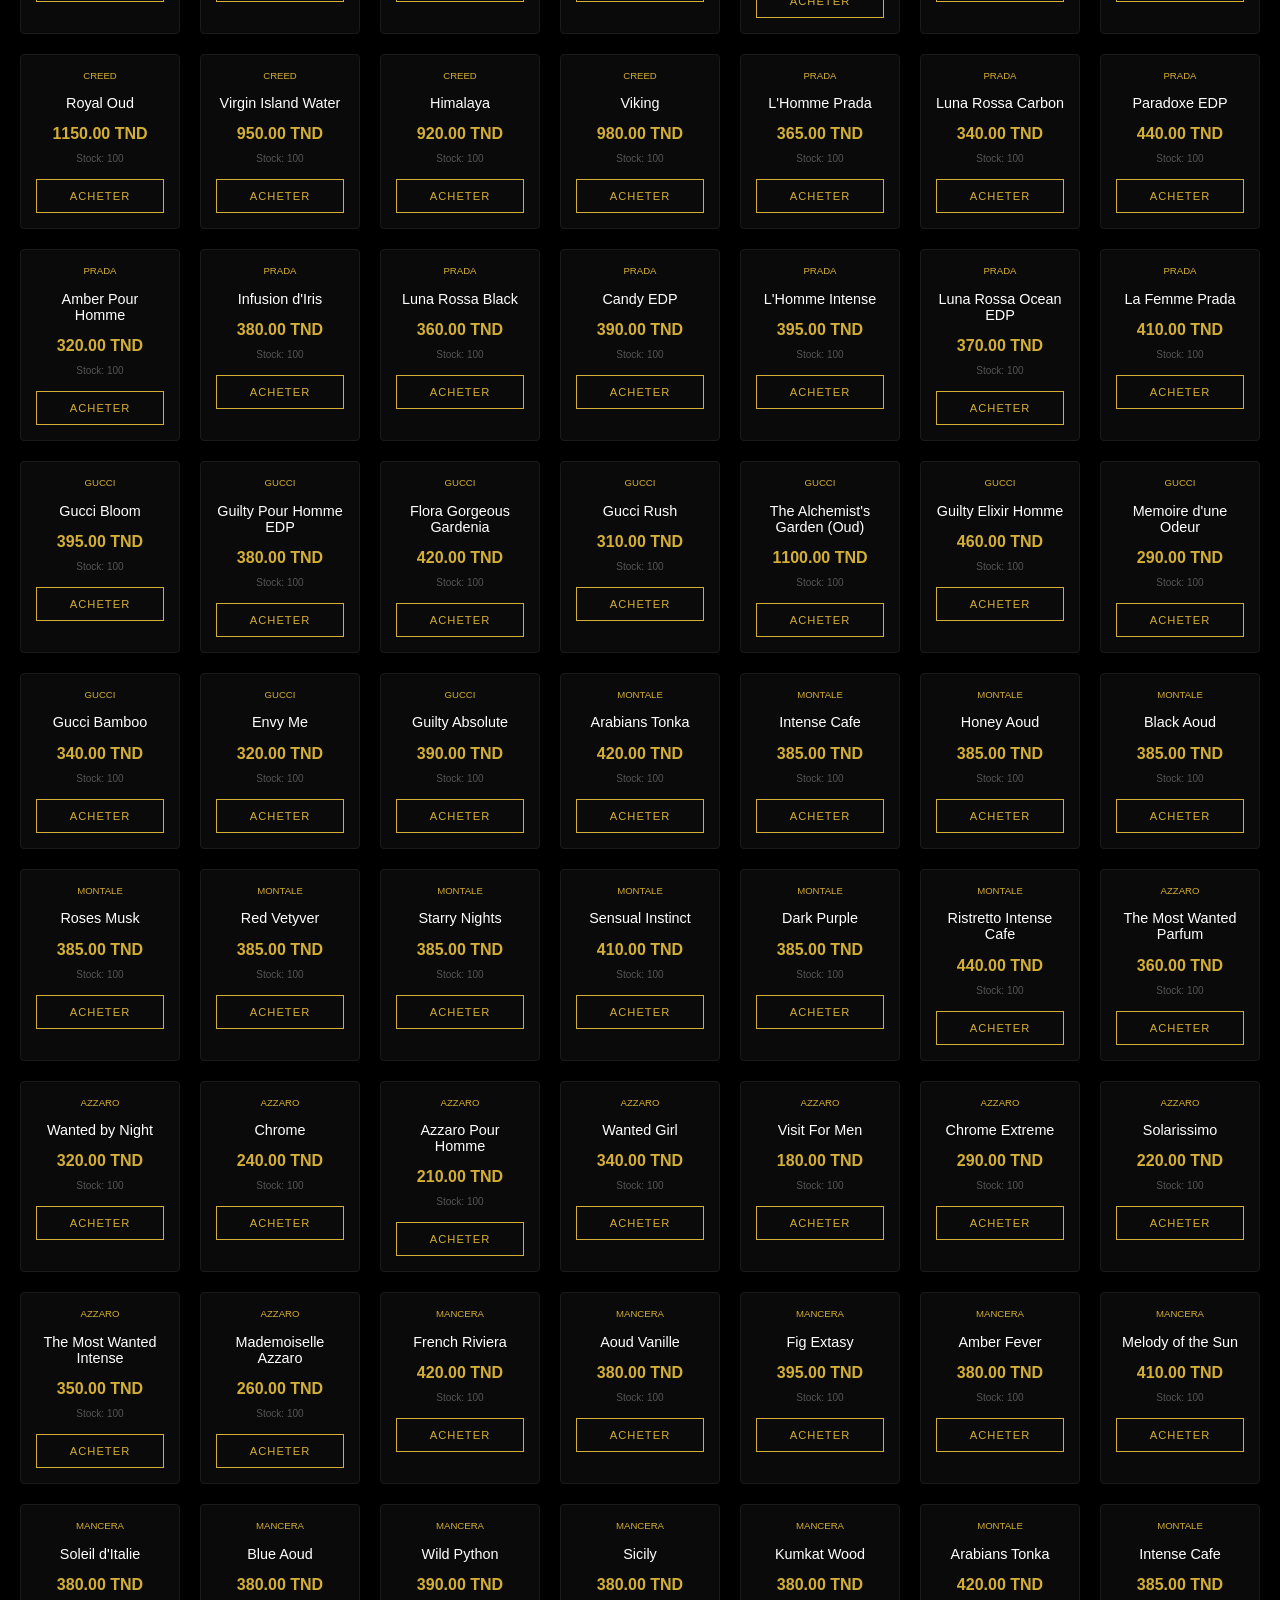
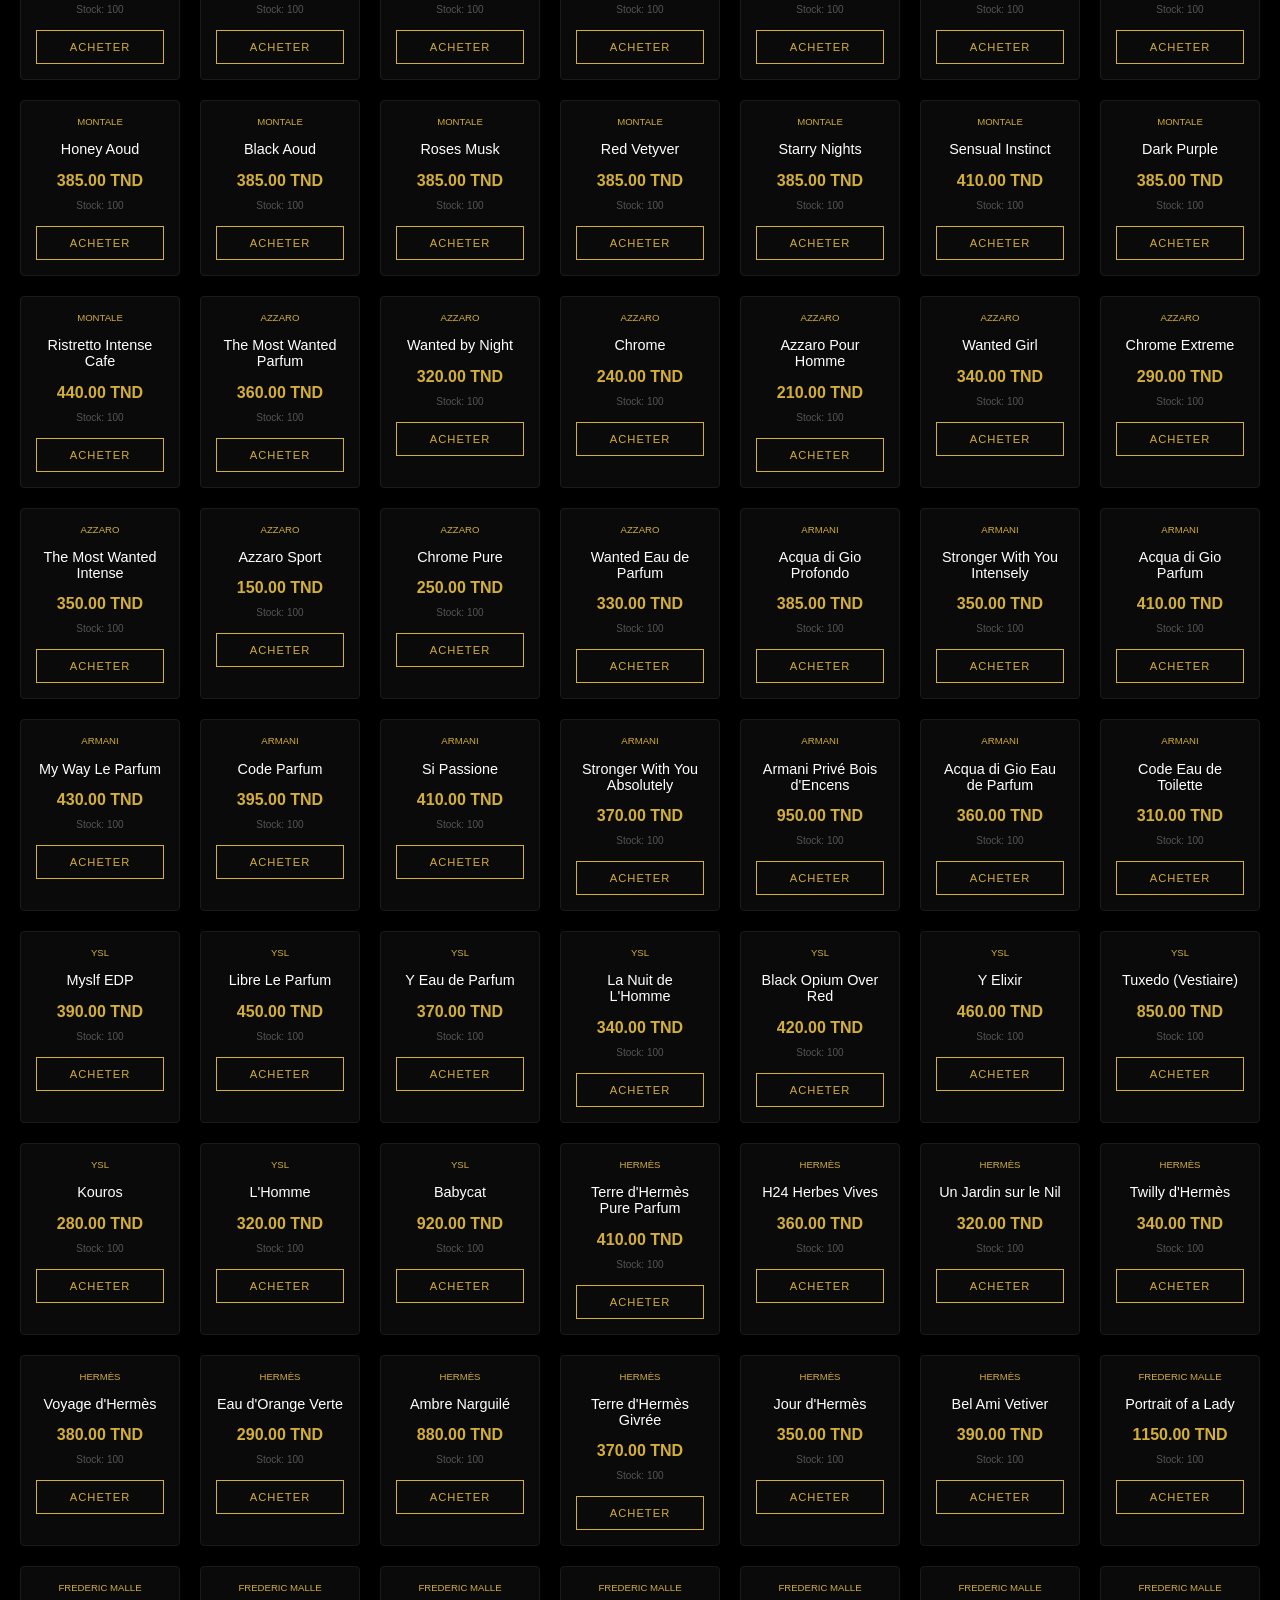
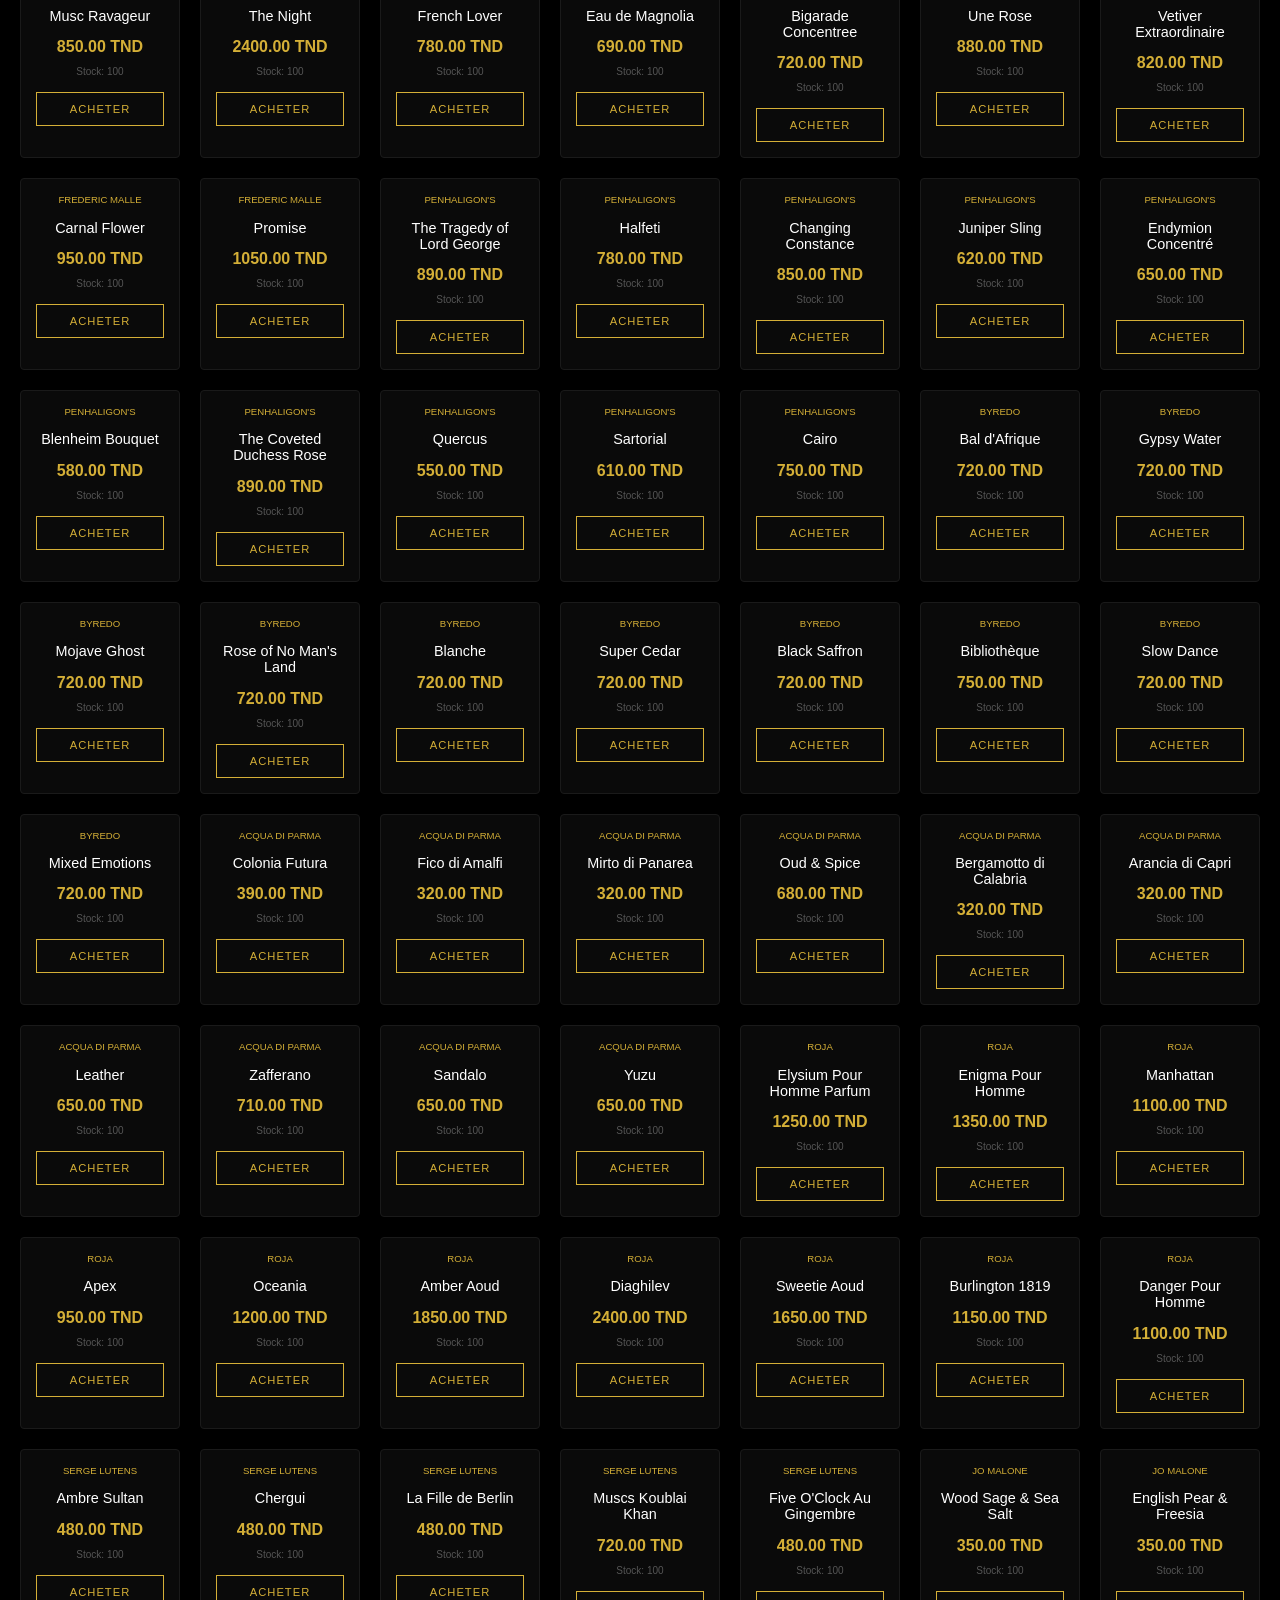
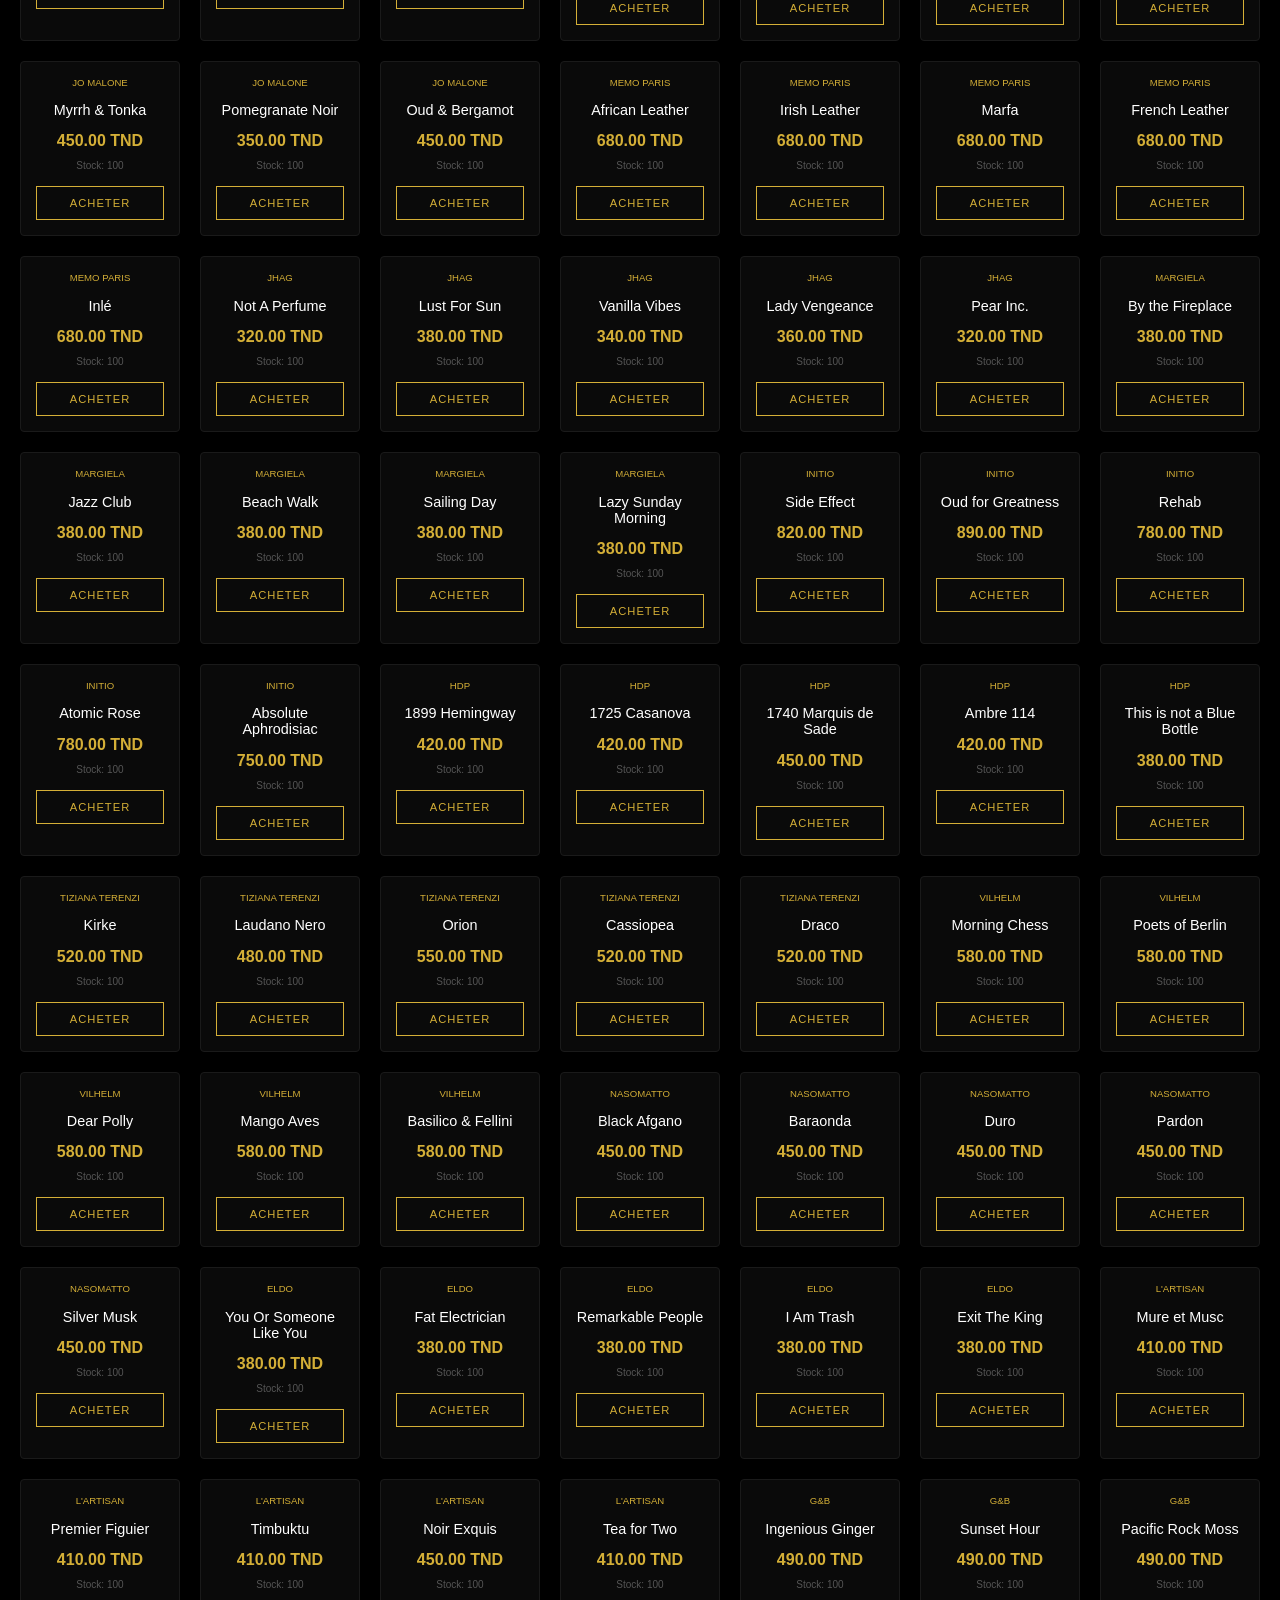
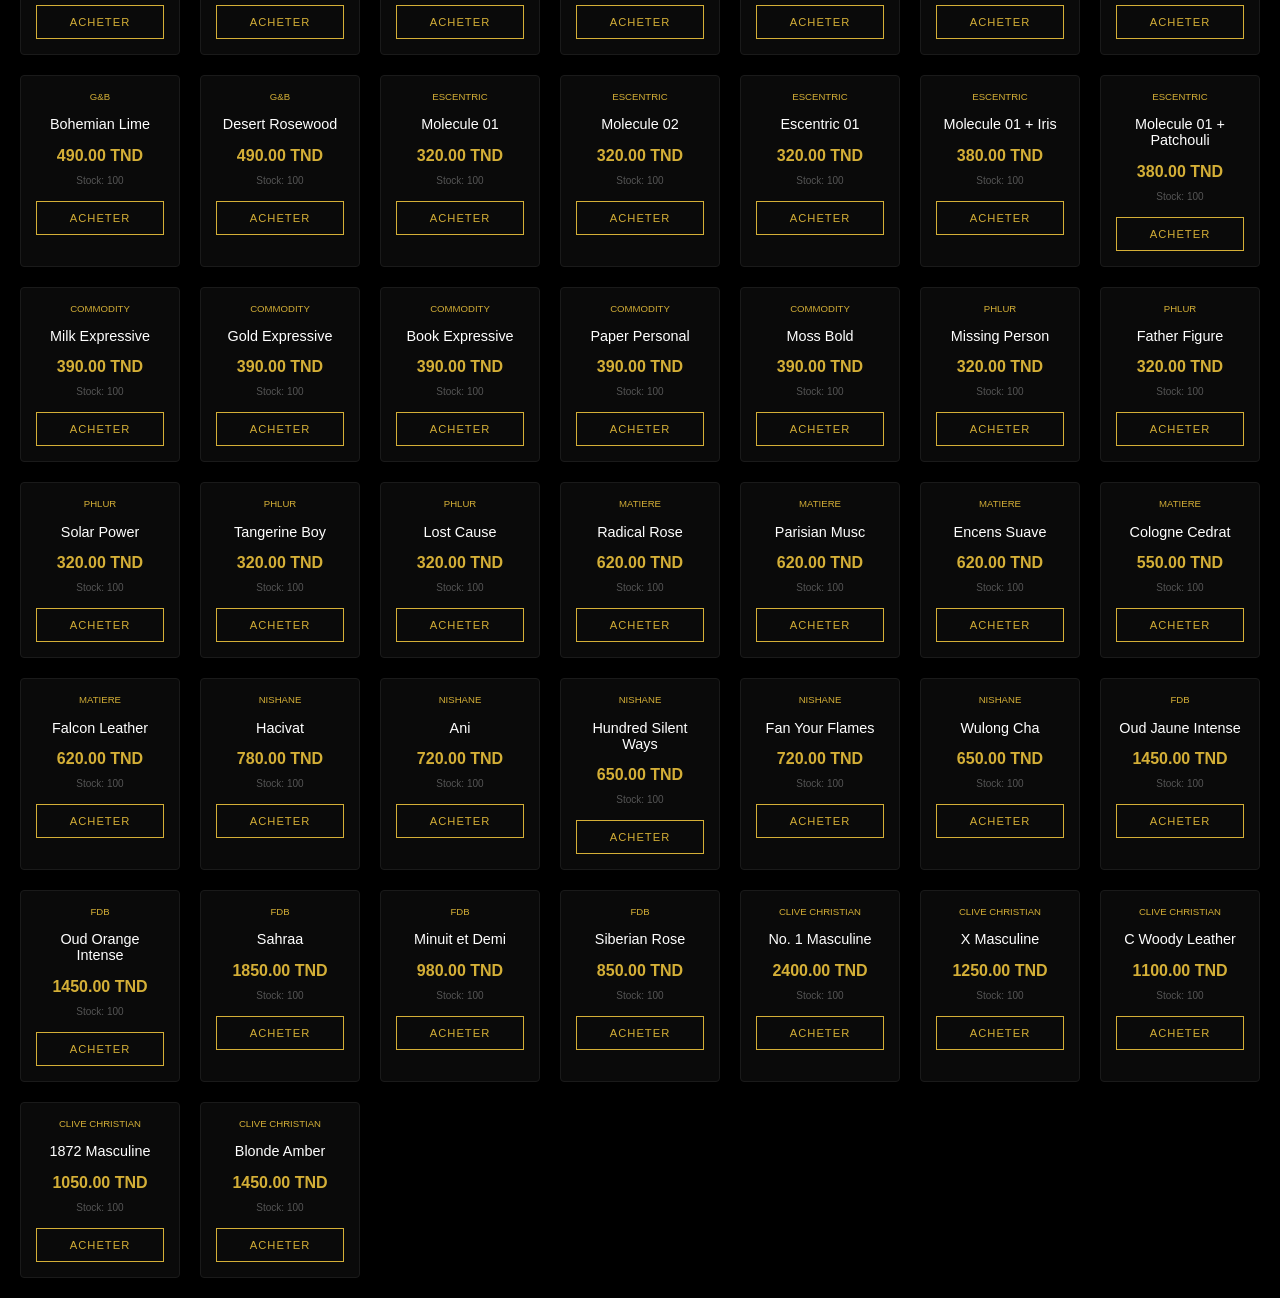
==== commit 880222c4: "Add brand header and update stock management" ====
--- a/produits.html
+++ b/produits.html
@@ -9,6 +9,9 @@
         .sub-nav { display: flex; justify-content: space-between; margin-bottom: 30px; border-bottom: 1px solid #1a1a1a; padding-bottom: 10px; }
         .sub-nav a { color: #d4af37; text-decoration: none; font-size: 0.8rem; letter-spacing: 1px; }
         
+        .brand-header { text-align: center; margin-bottom: 30px; }
+        .brand-header h2 { color: #d4af37; text-transform: uppercase; letter-spacing: 3px; font-weight: 300; margin: 0; }
+
         .grid { display: grid; grid-template-columns: repeat(auto-fill, minmax(160px, 1fr)); gap: 20px; }
         .card { background: #0a0a0a; border: 1px solid #1a1a1a; padding: 15px; text-align: center; border-radius: 4px; transition: 0.3s; position: relative; }
         .card:hover { border-color: #d4af37; }
@@ -23,7 +26,7 @@
         .btn-buy:hover:not([disabled]) { background: #d4af37; color: #000; }
         .btn-buy[disabled] { border-color: #333; color: #333; cursor: not-allowed; }
 
-        /* Notification Luxe (Toast) */
+        /* Notification Toast */
         #toast {
             position: fixed; top: 20px; right: 20px; background: #0a0a0a; color: #d4af37;
             border: 1px solid #d4af37; padding: 15px 25px; border-radius: 4px;
@@ -43,17 +46,39 @@
         <a href="panier.html">MON PANIER 🛒</a>
     </div>
 
+    <div class="brand-header">
+        <h2 id="brandTitle">NOS COLLECTIONS</h2>
+    </div>
+
     <div class="grid" id="fullContainer"></div>
 
     <script src="database.js"></script>
+    
     <script>
-        // Initialisation du stock
+        // --- 1. GESTION DU STOCK (VERSION AUTO-RESTOCK) ---
+        const VERSION_ACTUELLE = "1.2"; 
         let stocks = JSON.parse(localStorage.getItem('stocks_parfums')) || {};
-        if (Object.keys(stocks).length === 0) {
+        let vSaved = localStorage.getItem('v_stock_hamid');
+
+        if (vSaved !== VERSION_ACTUELLE) {
             database.forEach(p => { stocks[p.name] = 100; });
             localStorage.setItem('stocks_parfums', JSON.stringify(stocks));
+            localStorage.setItem('v_stock_hamid', VERSION_ACTUELLE);
         }
 
+        // --- 2. RÉCUPÉRATION DU FILTRE MARQUE DANS L'URL ---
+        const params = new URLSearchParams(window.location.search);
+        const selectedBrand = params.get('brand');
+
+        // --- 3. FILTRAGE DE LA LISTE ---
+        let listToShow = database;
+        if (selectedBrand) {
+            // On ne garde que les parfums dont la marque correspond au lien cliqué
+            listToShow = database.filter(p => p.brand.toLowerCase() === selectedBrand.toLowerCase());
+            document.getElementById('brandTitle').innerText = "MAISON " + selectedBrand;
+        }
+
+        // --- 4. FONCTIONS ---
         function showToast(msg) {
             const t = document.getElementById('toast');
             t.innerText = msg;
@@ -72,22 +97,27 @@
             showToast(nom + " ajouté au panier ✨");
         }
 
+        // --- 5. AFFICHAGE DES PRODUITS FILTRÉS ---
         const container = document.getElementById('fullContainer');
-        database.forEach(p => {
-            let s = stocks[p.name] || 0;
-            let dispo = s > 0;
-            container.innerHTML += `
-                <div class="card" style="${dispo ? '' : 'opacity: 0.5;'}">
-                    <div style="font-size:0.6rem; color:#d4af37; text-transform:uppercase;">${p.brand}</div>
-                    <h3 style="font-size:0.9rem; font-weight:300;">${p.name}</h3>
-                    <span class="price">${p.price} TND</span>
-                    <div class="stock-tag">Stock: ${s}</div>
-                    <button class="btn-buy" ${dispo ? '' : 'disabled'} 
-                        onclick="ajouterAuPanier('${p.name.replace(/'/g, "\\'")}', '${p.price}')">
-                        ${dispo ? 'ACHETER' : 'ÉPUISÉ'}
-                    </button>
-                </div>`;
-        });
+        if (listToShow.length === 0) {
+            container.innerHTML = "<p style='grid-column: 1/-1; text-align:center; color:#555;'>Aucun parfum trouvé pour cette maison.</p>";
+        } else {
+            listToShow.forEach(p => {
+                let s = stocks[p.name] || 0;
+                let dispo = s > 0;
+                container.innerHTML += `
+                    <div class="card" style="${dispo ? '' : 'opacity: 0.5;'}">
+                        <div style="font-size:0.6rem; color:#d4af37; text-transform:uppercase;">${p.brand}</div>
+                        <h3 style="font-size:0.9rem; font-weight:300;">${p.name}</h3>
+                        <span class="price">${p.price} TND</span>
+                        <div class="stock-tag">Stock: ${s}</div>
+                        <button class="btn-buy" ${dispo ? '' : 'disabled'} 
+                            onclick="ajouterAuPanier('${p.name.replace(/'/g, "\\'")}', '${p.price}')">
+                            ${dispo ? 'ACHETER' : 'ÉPUISÉ'}
+                        </button>
+                    </div>`;
+            });
+        }
     </script>
 </body>
 </html>
